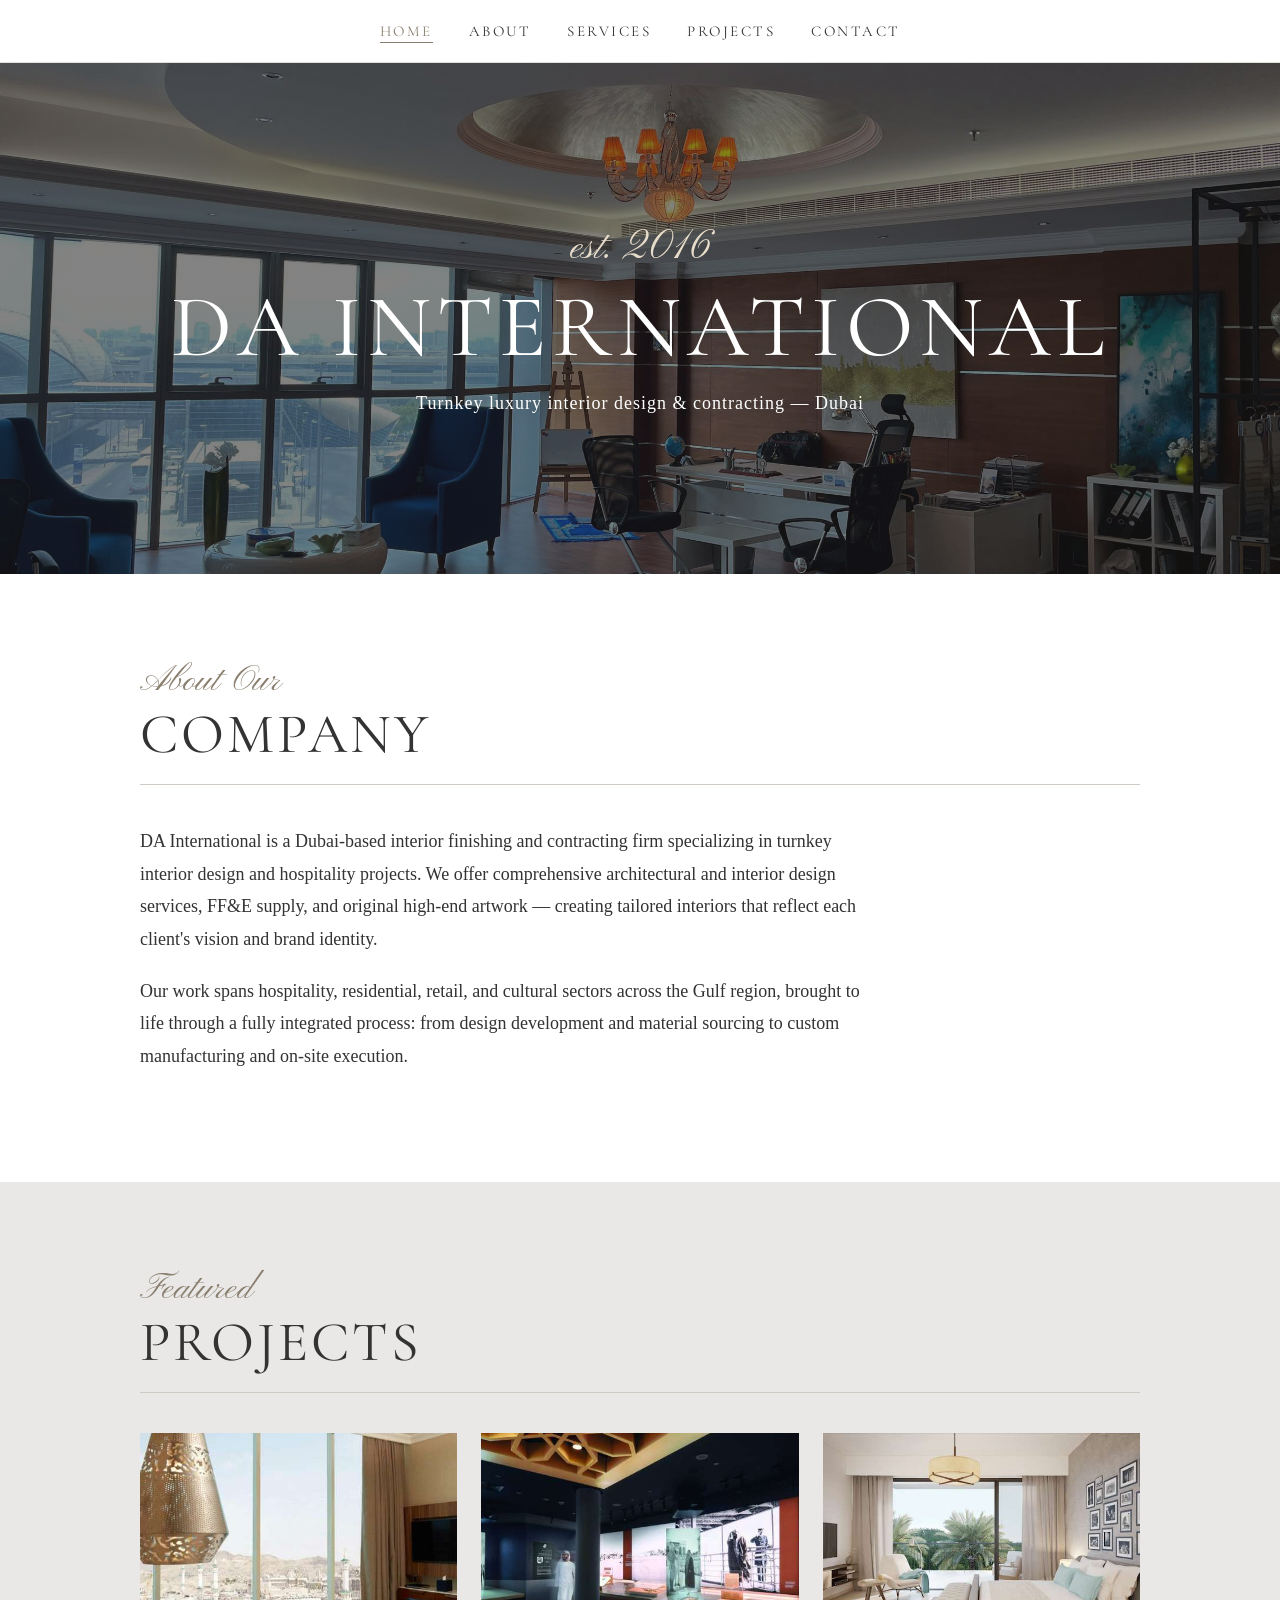
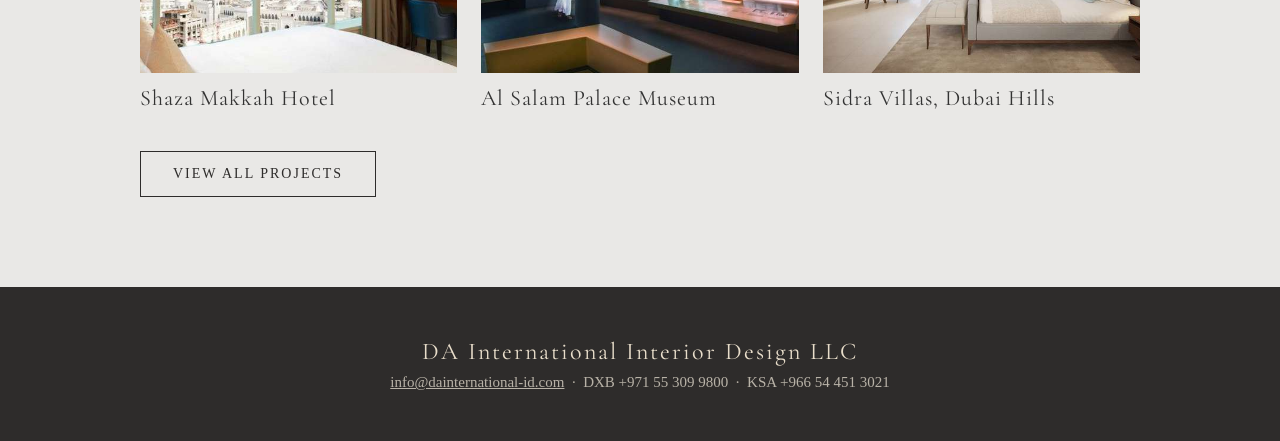
==== index.html @ b4307f7a "Add motion polish: sticky nav, scroll-reveal, hover transitions - Sticky frosted-glass nav with anim" ====
<!DOCTYPE html>
<html lang="en">
  <head>
    <meta charset="UTF-8" />
    <meta name="viewport" content="width=device-width, initial-scale=1.0" />
    <title>DA International — Interior Design</title>
    <link rel="preconnect" href="https://fonts.googleapis.com" />
    <link rel="preconnect" href="https://fonts.gstatic.com" crossorigin />
    <link
      rel="stylesheet"
      href="https://fonts.googleapis.com/css2?family=Cormorant+Garamond:wght@300;400;500&family=Pinyon+Script&display=swap"
    />
    <link rel="stylesheet" href="style.css" />
  </head>
  <body>
    <nav>
      <ul>
        <li><a href="index.html">Home</a></li>
        <li><a href="about.html">About</a></li>
        <li><a href="services.html">Services</a></li>
        <li><a href="projects.html">Projects</a></li>
        <li><a href="contact.html">Contact</a></li>
      </ul>
    </nav>

    <header class="hero hero--cover">
      <div class="hero__inner">
        <span class="hero-eyebrow">est. 2016</span>
        <h1 class="hero-title">DA International</h1>
        <p class="hero-tagline">Turnkey luxury interior design & contracting — Dubai</p>
      </div>
    </header>

    <section class="section section--light">
      <div class="container">
        <div class="section-heading reveal">
          <span class="section-heading__script">About Our</span>
          <h2 class="section-heading__title">Company</h2>
        </div>
        <p class="lede reveal">
          DA International is a Dubai-based interior finishing and contracting
          firm specializing in turnkey interior design and hospitality projects.
          We offer comprehensive architectural and interior design services, FF&E
          supply, and original high-end artwork — creating tailored interiors
          that reflect each client's vision and brand identity.
        </p>
        <p class="lede reveal">
          Our work spans hospitality, residential, retail, and cultural sectors
          across the Gulf region, brought to life through a fully integrated
          process: from design development and material sourcing to custom
          manufacturing and on-site execution.
        </p>
      </div>
    </section>

    <section class="section section--grey">
      <div class="container">
        <div class="section-heading reveal">
          <span class="section-heading__script">Featured</span>
          <h2 class="section-heading__title">Projects</h2>
        </div>
        <div class="cards reveal">
          <a class="card" href="projects.html">
            <img class="card__img" src="photos/shaza-makkah-1.jpeg" alt="Shaza Makkah Hotel interior" />
            <span class="card__label">Shaza Makkah Hotel</span>
          </a>
          <a class="card" href="projects.html">
            <img class="card__img" src="photos/al-salam-palace-museum-1.jpeg" alt="Al Salam Palace Museum interior" />
            <span class="card__label">Al Salam Palace Museum</span>
          </a>
          <a class="card" href="projects.html">
            <img class="card__img" src="photos/sidra-villas-1.jpeg" alt="Sidra Villas interior" />
            <span class="card__label">Sidra Villas, Dubai Hills</span>
          </a>
        </div>
        <a class="button reveal" href="projects.html">View all projects</a>
      </div>
    </section>

    <footer class="footer">
      <div class="container">
        <p class="footer__name">DA International Interior Design LLC</p>
        <p class="footer__contact">
          <a href="mailto:info@dainternational-id.com">info@dainternational-id.com</a>
          &nbsp;·&nbsp; DXB +971 55 309 9800 &nbsp;·&nbsp; KSA +966 54 451 3021
        </p>
      </div>
    </footer>
  <script>
    const revealObserver = new IntersectionObserver(
      entries => entries.forEach(e => {
        if (e.isIntersecting) {
          e.target.classList.add('is-visible');
          revealObserver.unobserve(e.target);
        }
      }),
      { threshold: 0.12, rootMargin: '0px 0px -40px 0px' }
    );
    document.querySelectorAll('.reveal').forEach(el => revealObserver.observe(el));

    const page = location.pathname.split('/').pop() || 'index.html';
    document.querySelectorAll('nav a').forEach(a => {
      if (a.getAttribute('href') === page) a.classList.add('active');
    });
  </script>
  </body>
</html>
---- style.css ----
/* ===== Base page styles ===== */
body {
  font-family: Georgia, "Times New Roman", serif;
  color: #333333;
  margin: 0;
}

/* ===== Navigation bar ===== */
nav {
  position: sticky;
  top: 0;
  z-index: 100;
  background: rgba(255, 255, 255, 0.94);
  backdrop-filter: blur(14px);
  -webkit-backdrop-filter: blur(14px);
  border-bottom: 1px solid rgba(207, 203, 196, 0.6);
}

nav ul {
  list-style: none;
  margin: 0;
  padding: 0 30px;
  height: 62px;
  display: flex;
  align-items: center;
  justify-content: center;
  gap: 36px;
}

nav a {
  text-decoration: none;
  color: #333333;
  font-family: "Cormorant Garamond", Georgia, serif;
  font-size: 15px;
  letter-spacing: 2.5px;
  text-transform: uppercase;
  position: relative;
  padding-bottom: 3px;
  transition: color 0.3s ease;
}

nav a::after {
  content: '';
  position: absolute;
  bottom: 0;
  left: 0;
  width: 0;
  height: 1px;
  background: #8a7f6f;
  transition: width 0.35s ease;
}

nav a:hover {
  color: #8a7f6f;
}

nav a:hover::after,
nav a.active::after {
  width: 100%;
}

nav a.active {
  color: #8a7f6f;
}

/* ===== Hero section ===== */
.hero {
  text-align: center;
  padding: 120px 20px;
  background-color: #e9e8e6;
}

/* Cover hero: photo background with a dark overlay, light text */
.hero--cover {
  padding: 160px 20px;
  color: #ffffff;
  background-image:
    linear-gradient(rgba(30, 28, 27, 0.55), rgba(30, 28, 27, 0.55)),
    url("photos/cover-1.jpeg");
  background-size: cover;
  background-position: center;
}

/* Projects page cover hero (overrides the cover-1 background) */
.hero--projects {
  background-image:
    linear-gradient(rgba(30, 28, 27, 0.55), rgba(30, 28, 27, 0.55)),
    url("photos/shaza-makkah-1.jpeg");
}

.hero-eyebrow {
  display: block;
  font-family: "Pinyon Script", cursive;
  font-size: 40px;
  color: #e8ddca;
}

.hero-title {
  font-family: "Cormorant Garamond", Georgia, serif;
  font-size: 88px;
  font-weight: 400;
  letter-spacing: 6px;
  text-transform: uppercase;
  line-height: 1.05;
  margin: 8px 0 20px;
}

.hero-tagline {
  font-size: 18px;
  letter-spacing: 1px;
  margin: 0;
}

/* ===== Reusable layout ===== */
.container {
  max-width: 1000px;
  margin: 0 auto;
}

.section {
  padding: 90px 20px;
}

.section--light {
  background-color: #ffffff;
}

.section--grey {
  background-color: #e9e8e6;
}

.section--dark {
  background-color: #2e2c2b;
  color: #e8ddca;
}

/* Compact page header used on inner pages */
.page-hero {
  padding: 80px 20px 40px;
  text-align: center;
  background-color: #e9e8e6;
}

.page-hero__sub {
  font-size: 17px;
  font-style: italic;
  color: #6b6b6b;
  margin: 20px 0 0;
}

/* Script-over-serif heading used across the site */
.section-heading {
  margin-bottom: 40px;
}

.section-heading__script {
  display: block;
  font-family: "Pinyon Script", cursive;
  font-size: 36px;
  color: #8a7f6f;
  line-height: 1;
}

.section-heading__title {
  font-family: "Cormorant Garamond", Georgia, serif;
  font-size: 56px;
  font-weight: 400;
  letter-spacing: 3px;
  text-transform: uppercase;
  margin: 0;
  padding-bottom: 16px;
  border-bottom: 1px solid #cfcbc4;
}

.section-heading--center {
  text-align: center;
}

.section-heading--center .section-heading__title {
  display: inline-block;
}

.lede {
  font-size: 18px;
  line-height: 1.8;
  max-width: 720px;
  margin: 0 0 20px;
}

.lede--center {
  max-width: 760px;
  margin-left: auto;
  margin-right: auto;
  text-align: center;
}

/* ===== Services grid (3 columns) ===== */
.services {
  display: flex;
  flex-wrap: wrap;
  gap: 50px 40px;
}

.service {
  flex: 1 1 260px;
}

.service__name {
  font-family: "Cormorant Garamond", Georgia, serif;
  font-size: 26px;
  font-weight: 500;
  letter-spacing: 2px;
  text-transform: uppercase;
  margin: 0 0 12px;
  padding-bottom: 10px;
  border-bottom: 1px solid #cfcbc4;
}

.service__desc {
  font-size: 16px;
  line-height: 1.7;
  color: #555555;
  margin: 0;
}

/* Two-column text + image layout */
.split {
  display: flex;
  align-items: center;
  gap: 50px;
}

.split__text {
  flex: 1;
}

.split__img {
  flex: 1;
  width: 100%;
  height: 420px;
  object-fit: cover;
}

/* Portrait photos of people: keep the head in frame by cropping from the top */
.split__img--portrait {
  height: 520px;
  object-position: top center;
}

/* Centered pull-quote (mission statement) */
.quote {
  max-width: 820px;
  margin: 0 auto;
  text-align: center;
  font-family: "Cormorant Garamond", Georgia, serif;
  font-size: 26px;
  font-style: italic;
  line-height: 1.7;
}

/* Leadership portraits */
.people {
  display: flex;
  justify-content: center;
  gap: 80px;
  text-align: center;
}

.person__img {
  width: 240px;
  height: 280px;
  object-fit: cover;
}

.person__name {
  font-family: "Cormorant Garamond", Georgia, serif;
  font-size: 24px;
  letter-spacing: 2px;
  text-transform: uppercase;
  margin: 16px 0 4px;
}

.person__role {
  font-style: italic;
  color: #b8b2a7;
  margin: 0;
}

/* ===== Featured project cards ===== */
.cards {
  display: flex;
  gap: 24px;
  margin-bottom: 40px;
}

.card {
  flex: 1;
  text-decoration: none;
  color: #333333;
}

.card__img {
  display: block;
  width: 100%;
  height: 240px;
  object-fit: cover;
}

.card__label {
  display: block;
  margin-top: 12px;
  font-family: "Cormorant Garamond", Georgia, serif;
  font-size: 22px;
  letter-spacing: 1px;
}

/* ===== Project gallery (3-column photo grid) ===== */
.gallery {
  display: grid;
  grid-template-columns: repeat(3, 1fr);
  gap: 12px;
}

.gallery__img {
  display: block;
  width: 100%;
  height: 220px;
  object-fit: cover;
}

/* ===== Signature projects list (2 columns) ===== */
.signature {
  list-style: none;
  margin: 0;
  padding: 0;
  display: grid;
  grid-template-columns: repeat(2, 1fr);
  gap: 0 60px;
}

.signature__item {
  padding: 16px 0;
  font-family: "Cormorant Garamond", Georgia, serif;
  font-size: 20px;
  letter-spacing: 1px;
  border-bottom: 1px solid #4a4744;
}

/* ===== Contact details ===== */
.contact-details {
  text-align: center;
}

.contact-line {
  font-size: 20px;
  margin: 0 0 18px;
}

.contact-line a {
  color: #2e2c2b;
  text-decoration: none;
}

.contact-label {
  display: inline-block;
  min-width: 130px;
  font-family: "Pinyon Script", cursive;
  font-size: 26px;
  color: #8a7f6f;
}

/* ===== Office cards ===== */
.offices {
  display: grid;
  grid-template-columns: repeat(2, 1fr);
  gap: 40px;
  text-align: center;
}

.office__img {
  display: block;
  width: 100%;
  height: 300px;
  object-fit: cover;
}

.office__city {
  font-family: "Cormorant Garamond", Georgia, serif;
  font-size: 26px;
  letter-spacing: 2px;
  text-transform: uppercase;
  margin: 20px 0 8px;
}

.office__address {
  line-height: 1.7;
  color: #555555;
  margin: 0 0 8px;
}

.office__phone {
  margin: 0;
}

.office__phone a {
  color: #8a7f6f;
  text-decoration: none;
}

/* ===== Button ===== */
.button {
  display: inline-block;
  padding: 14px 32px;
  border: 1px solid #2e2c2b;
  color: #2e2c2b;
  text-decoration: none;
  letter-spacing: 2px;
  text-transform: uppercase;
  font-size: 14px;
}

/* ===== Footer ===== */
.footer {
  background-color: #2e2c2b;
  color: #e8ddca;
  padding: 50px 20px;
  text-align: center;
}

.footer__name {
  font-family: "Cormorant Garamond", Georgia, serif;
  font-size: 24px;
  letter-spacing: 2px;
  margin: 0 0 8px;
}

.footer__contact {
  font-size: 15px;
  color: #b8b2a7;
  margin: 0;
}

.footer__contact a {
  color: #b8b2a7;
}

/* ===== Hero entrance animation ===== */
@keyframes heroFadeUp {
  from { opacity: 0; transform: translateY(22px); }
  to   { opacity: 1; transform: none; }
}

.hero-eyebrow {
  animation: heroFadeUp 1s cubic-bezier(0.4, 0, 0.2, 1) 0.15s both;
}

.hero-title {
  animation: heroFadeUp 1s cubic-bezier(0.4, 0, 0.2, 1) 0.35s both;
}

.hero-tagline {
  animation: heroFadeUp 1s cubic-bezier(0.4, 0, 0.2, 1) 0.55s both;
}

/* ===== Scroll-reveal ===== */
.reveal {
  opacity: 0;
  transform: translateY(28px);
  transition: opacity 0.85s cubic-bezier(0.4, 0, 0.2, 1),
              transform 0.85s cubic-bezier(0.4, 0, 0.2, 1);
}

.reveal.is-visible {
  opacity: 1;
  transform: none;
}

/* ===== Anchor scroll offset for sticky nav ===== */
section[id] {
  scroll-margin-top: 80px;
}

/* ===== Card hover ===== */
.card {
  overflow: hidden;
}

.card__img {
  transition: transform 0.65s cubic-bezier(0.4, 0, 0.2, 1);
}

.card:hover .card__img {
  transform: scale(1.05);
}

.card__label {
  transition: color 0.3s ease;
}

.card:hover .card__label {
  color: #8a7f6f;
}

/* ===== Gallery image hover ===== */
.gallery__img {
  clip-path: inset(0);
  transition: transform 0.65s cubic-bezier(0.4, 0, 0.2, 1),
              filter 0.65s ease;
}

.gallery__img:hover {
  transform: scale(1.05);
  filter: brightness(1.07);
}

/* ===== Person portrait hover ===== */
.person__img {
  clip-path: inset(0);
  transition: transform 0.65s cubic-bezier(0.4, 0, 0.2, 1);
}

.person:hover .person__img {
  transform: scale(1.04);
}

/* ===== Office image hover ===== */
.office__img {
  clip-path: inset(0);
  transition: transform 0.65s cubic-bezier(0.4, 0, 0.2, 1);
}

.office:hover .office__img {
  transform: scale(1.04);
}

/* ===== Service item hover ===== */
.service {
  transition: transform 0.35s ease;
}

.service:hover {
  transform: translateY(-5px);
}

/* ===== Button hover ===== */
.button {
  transition: background-color 0.3s ease, color 0.3s ease;
}

.button:hover {
  background-color: #2e2c2b;
  color: #e8ddca;
}

/* ===== Signature list hover ===== */
.signature__item {
  transition: padding-left 0.3s ease, color 0.3s ease;
}

.signature__item:hover {
  padding-left: 10px;
  color: #c4b89a;
}

/* ===== Footer & contact link hover ===== */
.footer__contact a {
  transition: color 0.3s ease;
}

.footer__contact a:hover {
  color: #e8ddca;
}

.contact-line a {
  transition: color 0.3s ease;
}

.contact-line a:hover {
  color: #8a7f6f;
}
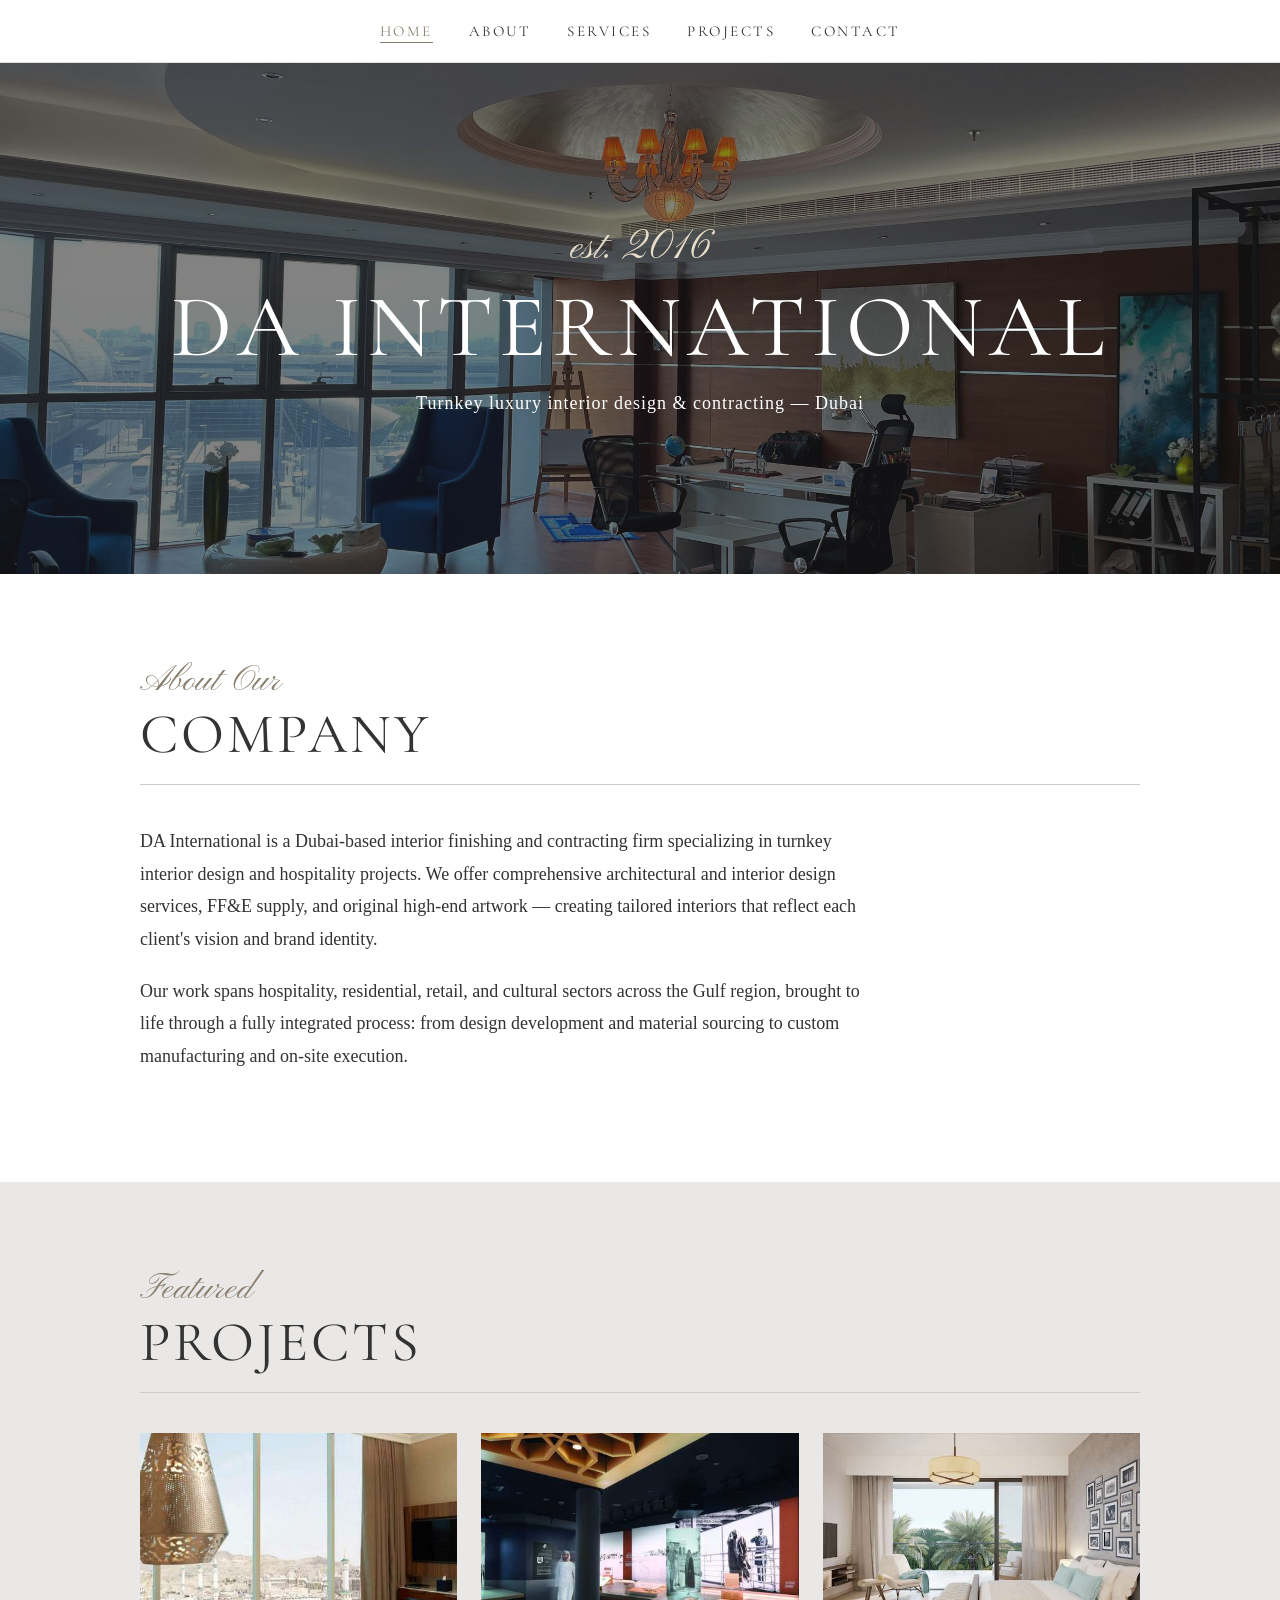
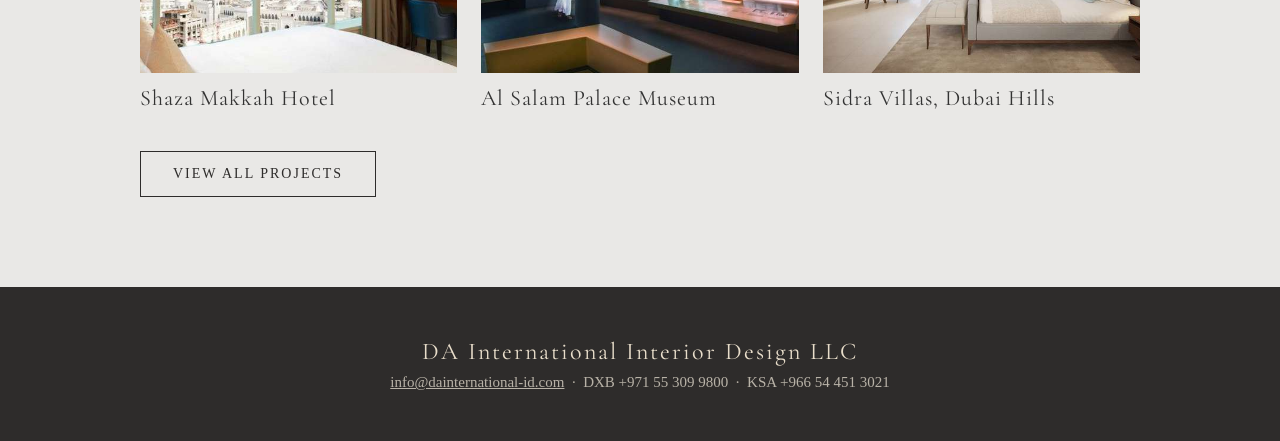
==== commit 4ca255a5: "Add full mobile responsiveness - Hamburger menu on mobile: brand name left, animated three-line togg" ====
--- a/index.html
+++ b/index.html
@@ -14,6 +14,10 @@
   </head>
   <body>
     <nav>
+      <a class="nav-brand" href="index.html">DA International</a>
+      <button class="nav-toggle" aria-label="Open menu" aria-expanded="false">
+        <span></span><span></span><span></span>
+      </button>
       <ul>
         <li><a href="index.html">Home</a></li>
         <li><a href="about.html">About</a></li>
@@ -102,6 +106,19 @@
     document.querySelectorAll('nav a').forEach(a => {
       if (a.getAttribute('href') === page) a.classList.add('active');
     });
+
+    const toggle = document.querySelector('.nav-toggle');
+    const navList = document.querySelector('nav ul');
+    toggle.addEventListener('click', () => {
+      const open = navList.classList.toggle('is-open');
+      toggle.setAttribute('aria-expanded', open);
+    });
+    document.addEventListener('click', e => {
+      if (!e.target.closest('nav') && navList.classList.contains('is-open')) {
+        navList.classList.remove('is-open');
+        toggle.setAttribute('aria-expanded', 'false');
+      }
+    });
   </script>
   </body>
 </html>
--- a/style.css
+++ b/style.css
@@ -578,3 +578,213 @@
 .contact-line a:hover {
   color: #8a7f6f;
 }
+
+/* ===== Hamburger button (hidden on desktop) ===== */
+.nav-brand {
+  display: none;
+}
+
+.nav-toggle {
+  display: none;
+  flex-direction: column;
+  justify-content: space-between;
+  width: 22px;
+  height: 16px;
+  background: none;
+  border: none;
+  cursor: pointer;
+  padding: 0;
+  flex-shrink: 0;
+}
+
+.nav-toggle span {
+  display: block;
+  width: 100%;
+  height: 1px;
+  background: #333333;
+  transition: transform 0.3s ease, opacity 0.3s ease;
+}
+
+.nav-toggle[aria-expanded="true"] span:nth-child(1) {
+  transform: translateY(7.5px) rotate(45deg);
+}
+
+.nav-toggle[aria-expanded="true"] span:nth-child(2) {
+  opacity: 0;
+}
+
+.nav-toggle[aria-expanded="true"] span:nth-child(3) {
+  transform: translateY(-7.5px) rotate(-45deg);
+}
+
+/* ===== Responsive: tablets and phones ===== */
+@media (max-width: 768px) {
+  nav {
+    display: flex;
+    align-items: center;
+    justify-content: space-between;
+    padding: 0 24px;
+    height: 62px;
+  }
+
+  .nav-brand {
+    display: block;
+    font-family: "Cormorant Garamond", Georgia, serif;
+    font-size: 17px;
+    letter-spacing: 2px;
+    text-transform: uppercase;
+    color: #333333;
+    text-decoration: none;
+  }
+
+  .nav-toggle {
+    display: flex;
+  }
+
+  nav ul {
+    display: none;
+    flex-direction: column;
+    align-items: stretch;
+    gap: 0;
+    height: auto;
+    padding: 0;
+    position: absolute;
+    top: 62px;
+    left: 0;
+    right: 0;
+    background: rgba(255, 255, 255, 0.98);
+    backdrop-filter: blur(14px);
+    -webkit-backdrop-filter: blur(14px);
+    border-bottom: 1px solid rgba(207, 203, 196, 0.6);
+    z-index: 99;
+  }
+
+  nav ul.is-open {
+    display: flex;
+  }
+
+  nav a {
+    display: block;
+    padding: 16px 24px;
+    border-bottom: 1px solid rgba(207, 203, 196, 0.4);
+    letter-spacing: 2px;
+  }
+
+  nav a::after {
+    display: none;
+  }
+
+  /* Hero */
+  .hero--cover {
+    padding: 100px 24px;
+  }
+
+  .hero-title {
+    font-size: 52px;
+    letter-spacing: 3px;
+  }
+
+  .hero-eyebrow {
+    font-size: 30px;
+  }
+
+  .hero-tagline {
+    font-size: 16px;
+  }
+
+  /* Sections */
+  .section {
+    padding: 60px 20px;
+  }
+
+  .page-hero {
+    padding: 50px 20px 30px;
+  }
+
+  /* Headings */
+  .section-heading__title {
+    font-size: 38px;
+    letter-spacing: 2px;
+  }
+
+  .section-heading__script {
+    font-size: 28px;
+  }
+
+  /* Split → stack vertically */
+  .split {
+    flex-direction: column;
+    gap: 30px;
+  }
+
+  .split__img {
+    height: 260px;
+    width: 100%;
+  }
+
+  .split__img--portrait {
+    height: 340px;
+  }
+
+  /* Cards → stack */
+  .cards {
+    flex-direction: column;
+  }
+
+  /* Gallery → 2 columns */
+  .gallery {
+    grid-template-columns: repeat(2, 1fr);
+  }
+
+  /* Services → full width */
+  .service {
+    flex: 1 1 100%;
+  }
+
+  /* People → reduce gap */
+  .people {
+    gap: 36px;
+  }
+
+  /* Offices → single column */
+  .offices {
+    grid-template-columns: 1fr;
+  }
+
+  /* Signature → single column */
+  .signature {
+    grid-template-columns: 1fr;
+  }
+
+  /* Quote */
+  .quote {
+    font-size: 21px;
+  }
+
+  /* Button */
+  .button {
+    display: block;
+    text-align: center;
+  }
+}
+
+/* ===== Responsive: small phones ===== */
+@media (max-width: 480px) {
+  .hero-title {
+    font-size: 40px;
+    letter-spacing: 2px;
+  }
+
+  .section-heading__title {
+    font-size: 32px;
+  }
+
+  .gallery {
+    grid-template-columns: 1fr;
+  }
+
+  .people {
+    flex-direction: column;
+    align-items: center;
+  }
+}
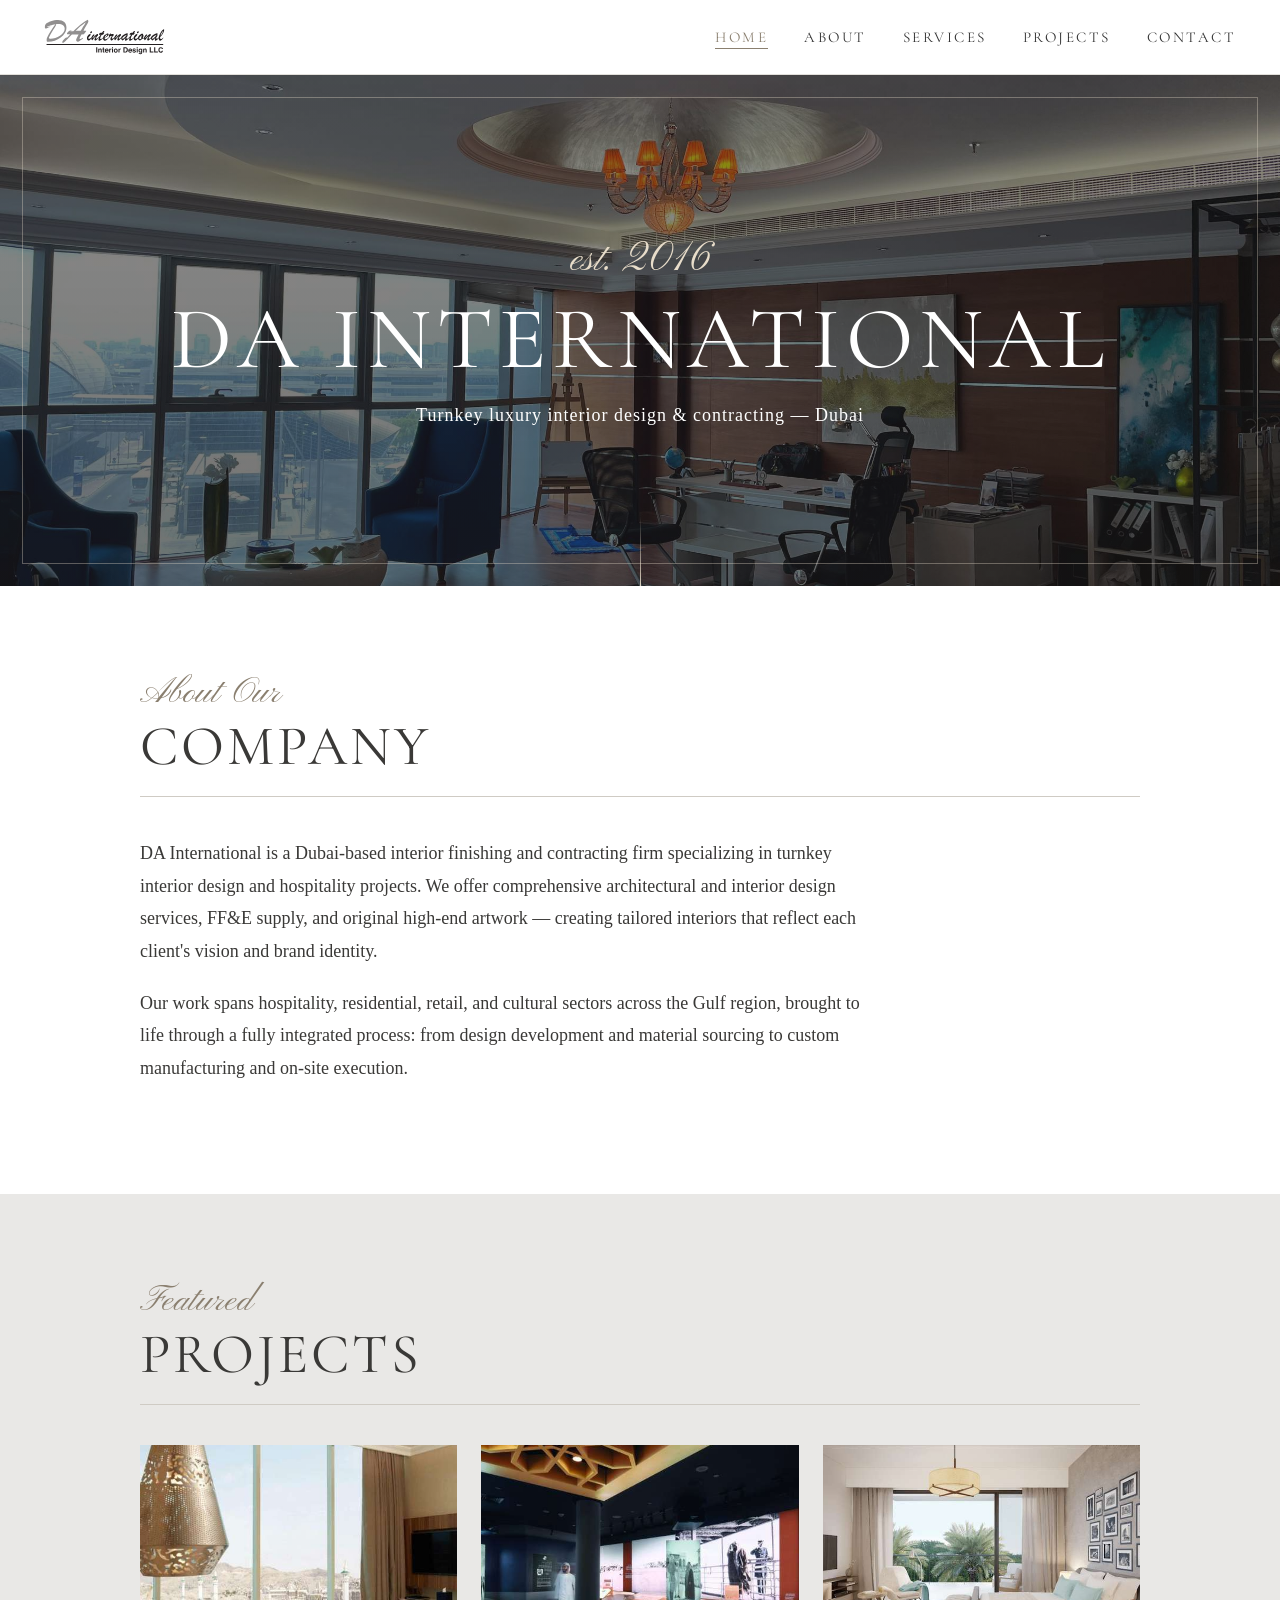
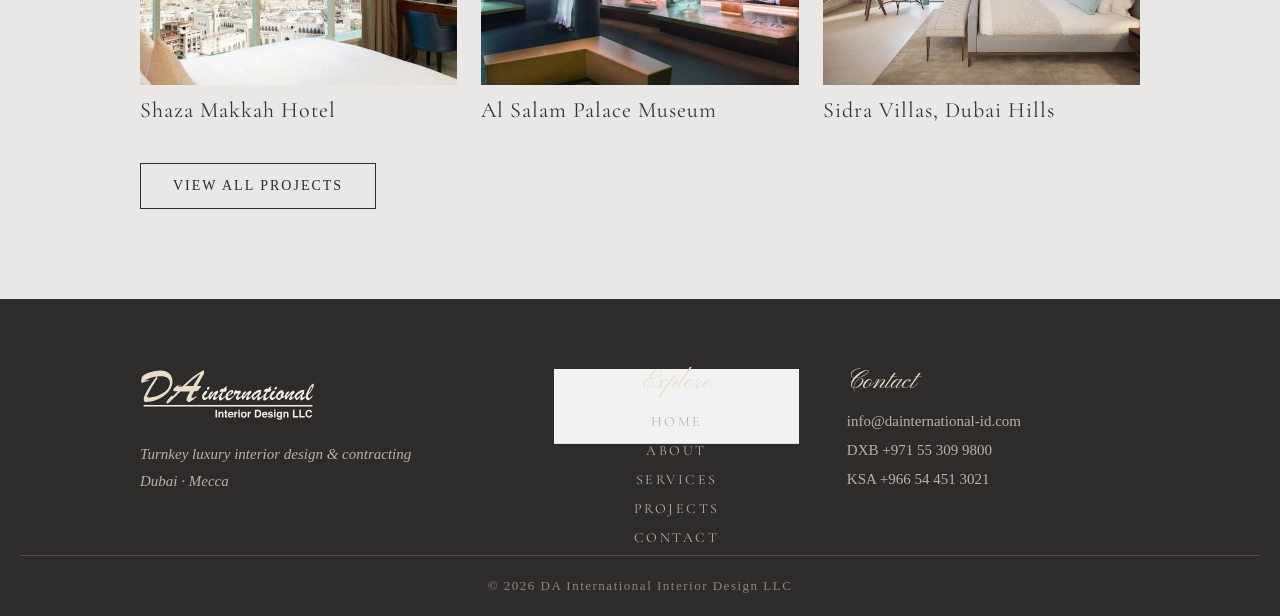
==== commit bb1e7035: "Integrate brand logo and elevate design: nav, footer, hero frame, favicon - Vector logo (SVG from br" ====
--- a/index.html
+++ b/index.html
@@ -10,11 +10,12 @@
       rel="stylesheet"
       href="https://fonts.googleapis.com/css2?family=Cormorant+Garamond:wght@300;400;500&family=Pinyon+Script&display=swap"
     />
+    <link rel="icon" type="image/svg+xml" href="photos/favicon.svg" />
     <link rel="stylesheet" href="style.css" />
   </head>
   <body>
     <nav>
-      <a class="nav-brand" href="index.html">DA International</a>
+      <a class="nav-brand" href="index.html"><img class="nav-brand__img" src="photos/logo.svg" alt="DA International — Interior Design LLC" /></a>
       <button class="nav-toggle" aria-label="Open menu" aria-expanded="false">
         <span></span><span></span><span></span>
       </button>
@@ -65,15 +66,15 @@
         </div>
         <div class="cards reveal">
           <a class="card" href="projects.html">
-            <img class="card__img" src="photos/shaza-makkah-1.jpeg" alt="Shaza Makkah Hotel interior" />
+            <img loading="lazy" class="card__img" src="photos/shaza-makkah-1.jpeg" alt="Shaza Makkah Hotel interior" />
             <span class="card__label">Shaza Makkah Hotel</span>
           </a>
           <a class="card" href="projects.html">
-            <img class="card__img" src="photos/al-salam-palace-museum-1.jpeg" alt="Al Salam Palace Museum interior" />
+            <img loading="lazy" class="card__img" src="photos/al-salam-palace-museum-1.jpeg" alt="Al Salam Palace Museum interior" />
             <span class="card__label">Al Salam Palace Museum</span>
           </a>
           <a class="card" href="projects.html">
-            <img class="card__img" src="photos/sidra-villas-1.jpeg" alt="Sidra Villas interior" />
+            <img loading="lazy" class="card__img" src="photos/sidra-villas-1.jpeg" alt="Sidra Villas interior" />
             <span class="card__label">Sidra Villas, Dubai Hills</span>
           </a>
         </div>
@@ -82,12 +83,28 @@
     </section>
 
     <footer class="footer">
-      <div class="container">
-        <p class="footer__name">DA International Interior Design LLC</p>
-        <p class="footer__contact">
+      <div class="container footer__grid">
+        <div class="footer__brand">
+          <img class="footer__logo" src="photos/logo-light.svg" alt="DA International Interior Design LLC" />
+          <p class="footer__tagline">Turnkey luxury interior design &amp; contracting<br />Dubai · Mecca</p>
+        </div>
+        <nav class="footer__nav" aria-label="Footer">
+          <p class="footer__script">Explore</p>
+          <a href="index.html">Home</a>
+          <a href="about.html">About</a>
+          <a href="services.html">Services</a>
+          <a href="projects.html">Projects</a>
+          <a href="contact.html">Contact</a>
+        </nav>
+        <div class="footer__contact-col">
+          <p class="footer__script">Contact</p>
           <a href="mailto:info@dainternational-id.com">info@dainternational-id.com</a>
-          &nbsp;·&nbsp; DXB +971 55 309 9800 &nbsp;·&nbsp; KSA +966 54 451 3021
-        </p>
+          <a href="tel:+971553099800">DXB +971 55 309 9800</a>
+          <a href="tel:+966544513021">KSA +966 54 451 3021</a>
+        </div>
+      </div>
+      <div class="footer__bottom">
+        <p>© 2026 DA International Interior Design LLC</p>
       </div>
     </footer>
   <script>
@@ -103,7 +120,7 @@
     document.querySelectorAll('.reveal').forEach(el => revealObserver.observe(el));
 
     const page = location.pathname.split('/').pop() || 'index.html';
-    document.querySelectorAll('nav a').forEach(a => {
+    document.querySelectorAll('nav ul a').forEach(a => {
       if (a.getAttribute('href') === page) a.classList.add('active');
     });
 
--- a/style.css
+++ b/style.css
@@ -1,8 +1,24 @@
 /* ===== Base page styles ===== */
+html {
+  scroll-behavior: smooth;
+}
+
 body {
   font-family: Georgia, "Times New Roman", serif;
-  color: #333333;
+  color: #3a3937;
   margin: 0;
+  -webkit-font-smoothing: antialiased;
+}
+
+::selection {
+  background: #8a7f6f;
+  color: #ffffff;
+}
+
+a:focus-visible,
+button:focus-visible {
+  outline: 1px solid #8a7f6f;
+  outline-offset: 3px;
 }
 
 /* ===== Navigation bar ===== */
@@ -10,24 +26,33 @@
   position: sticky;
   top: 0;
   z-index: 100;
+  display: flex;
+  align-items: center;
+  justify-content: space-between;
+  height: 74px;
+  padding: 0 44px;
   background: rgba(255, 255, 255, 0.94);
   backdrop-filter: blur(14px);
   -webkit-backdrop-filter: blur(14px);
   border-bottom: 1px solid rgba(207, 203, 196, 0.6);
 }
 
+.nav-brand__img {
+  display: block;
+  height: 36px;
+  width: auto;
+}
+
 nav ul {
   list-style: none;
   margin: 0;
-  padding: 0 30px;
-  height: 62px;
+  padding: 0;
   display: flex;
   align-items: center;
-  justify-content: center;
   gap: 36px;
 }
 
-nav a {
+nav ul a {
   text-decoration: none;
   color: #333333;
   font-family: "Cormorant Garamond", Georgia, serif;
@@ -39,7 +64,7 @@
   transition: color 0.3s ease;
 }
 
-nav a::after {
+nav ul a::after {
   content: '';
   position: absolute;
   bottom: 0;
@@ -50,16 +75,16 @@
   transition: width 0.35s ease;
 }
 
-nav a:hover {
+nav ul a:hover {
   color: #8a7f6f;
 }
 
-nav a:hover::after,
-nav a.active::after {
+nav ul a:hover::after,
+nav ul a.active::after {
   width: 100%;
 }
 
-nav a.active {
+nav ul a.active {
   color: #8a7f6f;
 }
 
@@ -72,13 +97,50 @@
 
 /* Cover hero: photo background with a dark overlay, light text */
 .hero--cover {
+  position: relative;
   padding: 160px 20px;
   color: #ffffff;
   background-image:
-    linear-gradient(rgba(30, 28, 27, 0.55), rgba(30, 28, 27, 0.55)),
+    linear-gradient(rgba(30, 28, 27, 0.5), rgba(30, 28, 27, 0.62)),
     url("photos/cover-1.jpeg");
   background-size: cover;
   background-position: center;
+}
+
+/* Hairline frame inset in the hero, like a framed canvas */
+.hero--cover::after {
+  content: '';
+  position: absolute;
+  inset: 22px;
+  border: 1px solid rgba(232, 221, 202, 0.35);
+  pointer-events: none;
+  animation: frameFade 1.8s ease 0.9s both;
+}
+
+@keyframes frameFade {
+  from { opacity: 0; }
+  to   { opacity: 1; }
+}
+
+/* Animated scroll cue: a thin line drawing down through the frame */
+.hero--cover::before {
+  content: '';
+  position: absolute;
+  left: 50%;
+  bottom: 0;
+  width: 1px;
+  height: 70px;
+  background: linear-gradient(to bottom,
+    rgba(232, 221, 202, 0),
+    rgba(232, 221, 202, 0.9));
+  animation: scrollCue 2.8s cubic-bezier(0.65, 0, 0.35, 1) 1.6s infinite;
+}
+
+@keyframes scrollCue {
+  0%   { transform: scaleY(0); transform-origin: top; }
+  45%  { transform: scaleY(1); transform-origin: top; }
+  55%  { transform: scaleY(1); transform-origin: bottom; }
+  100% { transform: scaleY(0); transform-origin: bottom; }
 }
 
 /* Projects page cover hero (overrides the cover-1 background) */
@@ -199,10 +261,24 @@
   display: flex;
   flex-wrap: wrap;
   gap: 50px 40px;
+  counter-reset: service;
 }
 
 .service {
   flex: 1 1 260px;
+}
+
+/* Editorial numbering (01–06), generated by CSS counters */
+.service::before {
+  counter-increment: service;
+  content: counter(service, decimal-leading-zero);
+  display: block;
+  font-family: "Cormorant Garamond", Georgia, serif;
+  font-style: italic;
+  font-size: 16px;
+  letter-spacing: 3px;
+  color: #8a7f6f;
+  margin-bottom: 10px;
 }
 
 .service__name {
@@ -422,26 +498,82 @@
 /* ===== Footer ===== */
 .footer {
   background-color: #2e2c2b;
+  color: #b8b2a7;
+  padding: 70px 20px 0;
+}
+
+.footer__grid {
+  display: grid;
+  grid-template-columns: 1.5fr 1fr 1.2fr;
+  gap: 48px;
+  align-items: start;
+  padding-bottom: 60px;
+}
+
+.footer__logo {
+  display: block;
+  height: 52px;
+  width: auto;
+  margin-bottom: 20px;
+}
+
+.footer__tagline {
+  font-style: italic;
+  font-size: 15px;
+  line-height: 1.8;
+  margin: 0;
+}
+
+.footer__script {
+  font-family: "Pinyon Script", cursive;
+  font-size: 26px;
   color: #e8ddca;
-  padding: 50px 20px;
+  margin: 0 0 6px;
+  line-height: 1;
+}
+
+.footer__nav,
+.footer__contact-col {
+  display: flex;
+  flex-direction: column;
+  gap: 12px;
+}
+
+.footer__nav a {
+  width: max-content;
+  color: #b8b2a7;
+  text-decoration: none;
+  font-family: "Cormorant Garamond", Georgia, serif;
+  font-size: 14px;
+  letter-spacing: 2.5px;
+  text-transform: uppercase;
+  transition: color 0.3s ease;
+}
+
+.footer__contact-col a {
+  width: max-content;
+  color: #b8b2a7;
+  text-decoration: none;
+  font-size: 15px;
+  transition: color 0.3s ease;
+}
+
+.footer__nav a:hover,
+.footer__contact-col a:hover {
+  color: #e8ddca;
+}
+
+.footer__bottom {
+  border-top: 1px solid rgba(184, 178, 167, 0.25);
+  padding: 22px 0;
   text-align: center;
 }
 
-.footer__name {
-  font-family: "Cormorant Garamond", Georgia, serif;
-  font-size: 24px;
-  letter-spacing: 2px;
-  margin: 0 0 8px;
-}
-
-.footer__contact {
-  font-size: 15px;
-  color: #b8b2a7;
+.footer__bottom p {
   margin: 0;
-}
-
-.footer__contact a {
-  color: #b8b2a7;
+  font-size: 13px;
+  letter-spacing: 1.5px;
+  color: #8d877c;
 }
 
 /* ===== Hero entrance animation ===== */
@@ -562,15 +694,7 @@
   color: #c4b89a;
 }
 
-/* ===== Footer & contact link hover ===== */
-.footer__contact a {
-  transition: color 0.3s ease;
-}
-
-.footer__contact a:hover {
-  color: #e8ddca;
-}
-
+/* ===== Contact link hover ===== */
 .contact-line a {
   transition: color 0.3s ease;
 }
@@ -580,10 +704,6 @@
 }
 
 /* ===== Hamburger button (hidden on desktop) ===== */
-.nav-brand {
-  display: none;
-}
-
 .nav-toggle {
   display: none;
   flex-direction: column;
@@ -620,21 +740,12 @@
 /* ===== Responsive: tablets and phones ===== */
 @media (max-width: 768px) {
   nav {
-    display: flex;
-    align-items: center;
-    justify-content: space-between;
     padding: 0 24px;
-    height: 62px;
-  }
-
-  .nav-brand {
-    display: block;
-    font-family: "Cormorant Garamond", Georgia, serif;
-    font-size: 17px;
-    letter-spacing: 2px;
-    text-transform: uppercase;
-    color: #333333;
-    text-decoration: none;
+    height: 64px;
+  }
+
+  .nav-brand__img {
+    height: 30px;
   }
 
   .nav-toggle {
@@ -649,7 +760,7 @@
     height: auto;
     padding: 0;
     position: absolute;
-    top: 62px;
+    top: 64px;
     left: 0;
     right: 0;
     background: rgba(255, 255, 255, 0.98);
@@ -663,15 +774,37 @@
     display: flex;
   }
 
-  nav a {
+  nav ul a {
     display: block;
     padding: 16px 24px;
     border-bottom: 1px solid rgba(207, 203, 196, 0.4);
     letter-spacing: 2px;
   }
 
-  nav a::after {
+  nav ul a::after {
     display: none;
+  }
+
+  /* Hero frame sits closer to the edge on small screens */
+  .hero--cover::after {
+    inset: 12px;
+  }
+
+  /* Footer stacks into one centered column */
+  .footer__grid {
+    grid-template-columns: 1fr;
+    gap: 44px;
+    text-align: center;
+  }
+
+  .footer__logo {
+    margin-left: auto;
+    margin-right: auto;
+  }
+
+  .footer__nav,
+  .footer__contact-col {
+    align-items: center;
   }
 
   /* Hero */
@@ -788,3 +921,23 @@
     align-items: center;
   }
 }
+
+/* ===== Respect users who turn off animations ===== */
+@media (prefers-reduced-motion: reduce) {
+  html {
+    scroll-behavior: auto;
+  }
+
+  *,
+  *::before,
+  *::after {
+    animation-duration: 0.01ms !important;
+    animation-iteration-count: 1 !important;
+    transition-duration: 0.01ms !important;
+  }
+
+  .reveal {
+    opacity: 1;
+    transform: none;
+  }
+}
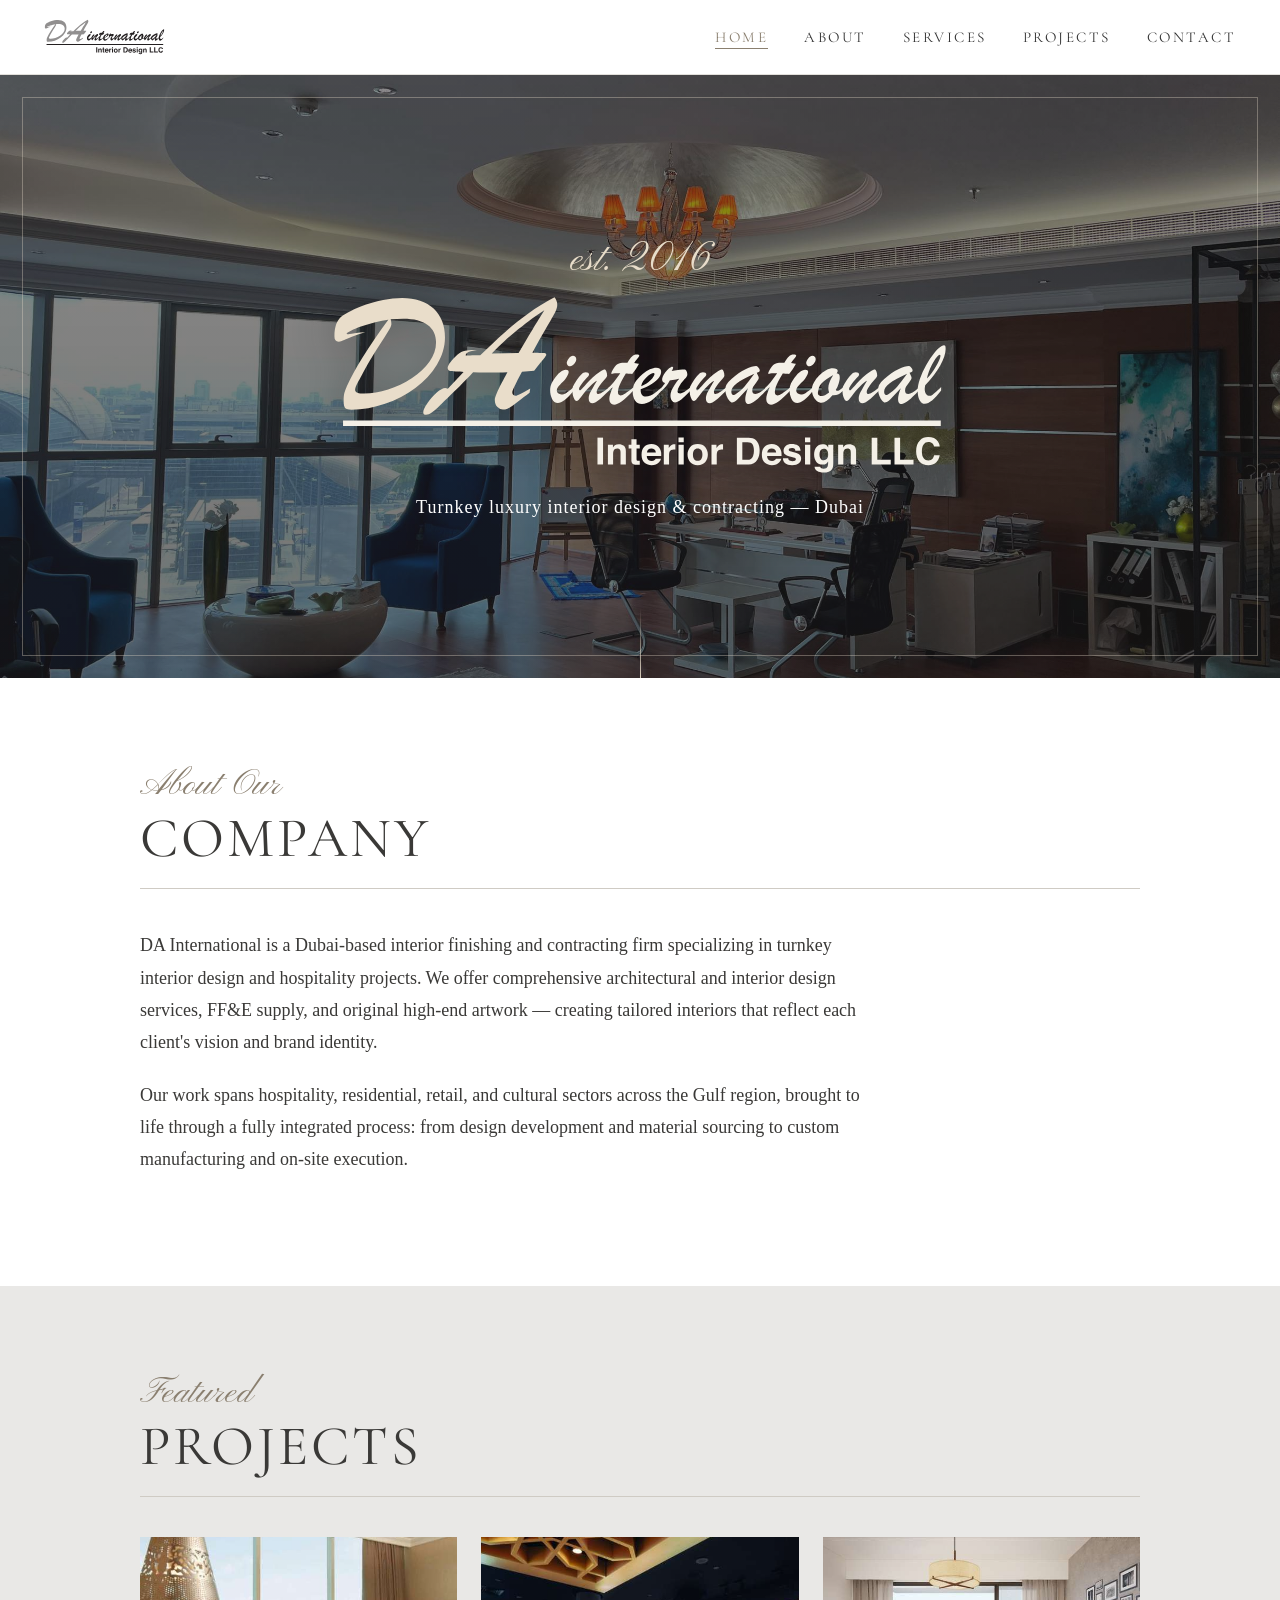
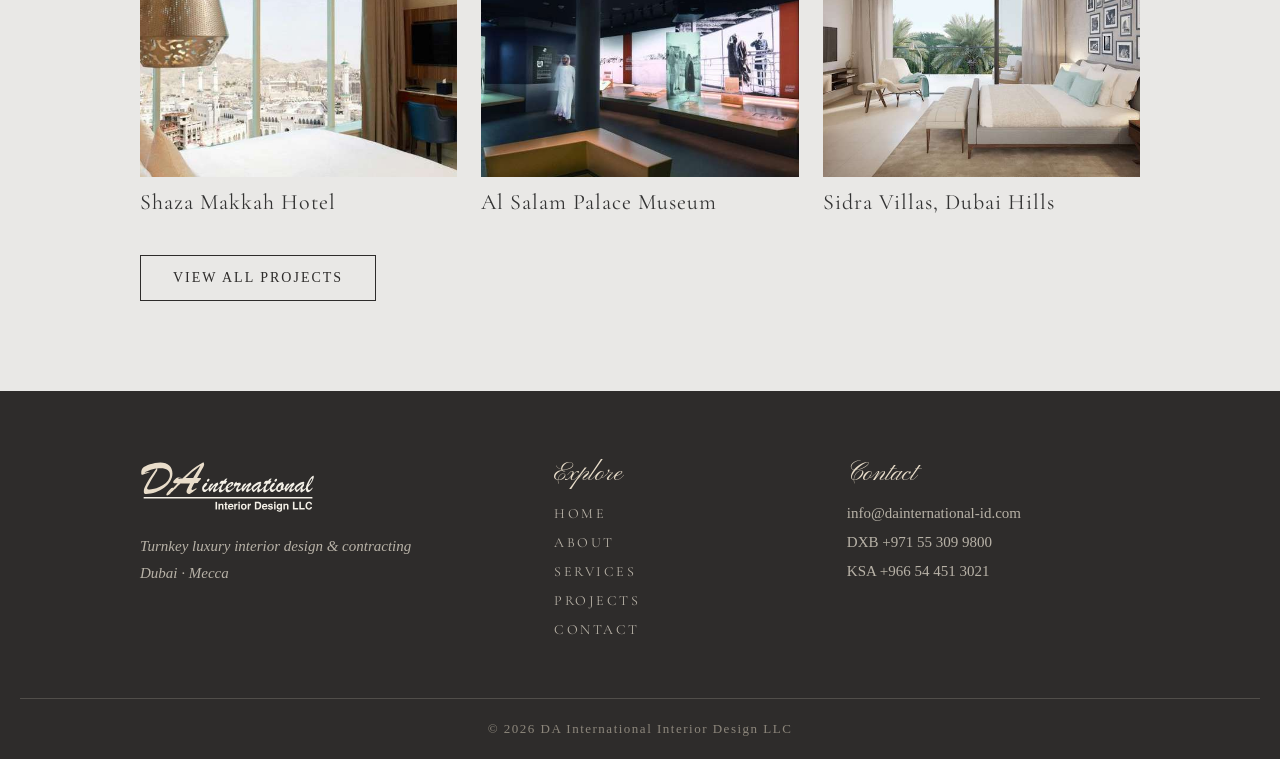
==== commit 98e224ea: "Use brand logo as homepage hero title Co-Authored-By: Claude Fable 5 <noreply@anthropic.com>" ====
--- a/index.html
+++ b/index.html
@@ -31,7 +31,9 @@
     <header class="hero hero--cover">
       <div class="hero__inner">
         <span class="hero-eyebrow">est. 2016</span>
-        <h1 class="hero-title">DA International</h1>
+        <h1 class="hero-title">
+          <img class="hero-logo" src="photos/logo-light.svg" alt="DA International — Interior Design LLC" />
+        </h1>
         <p class="hero-tagline">Turnkey luxury interior design & contracting — Dubai</p>
       </div>
     </header>
--- a/style.css
+++ b/style.css
@@ -21,8 +21,8 @@
   outline-offset: 3px;
 }
 
-/* ===== Navigation bar ===== */
-nav {
+/* ===== Navigation bar (body > nav = the top bar only, not the footer nav) ===== */
+body > nav {
   position: sticky;
   top: 0;
   z-index: 100;
@@ -173,6 +173,15 @@
   margin: 0;
 }
 
+/* Brand logo used as the homepage hero title */
+.hero-logo {
+  display: block;
+  width: min(620px, 86vw);
+  height: auto;
+  margin: 0 auto;
+  filter: drop-shadow(0 3px 22px rgba(20, 18, 17, 0.45));
+}
+
 /* ===== Reusable layout ===== */
 .container {
   max-width: 1000px;
@@ -739,7 +748,7 @@
 
 /* ===== Responsive: tablets and phones ===== */
 @media (max-width: 768px) {
-  nav {
+  body > nav {
     padding: 0 24px;
     height: 64px;
   }
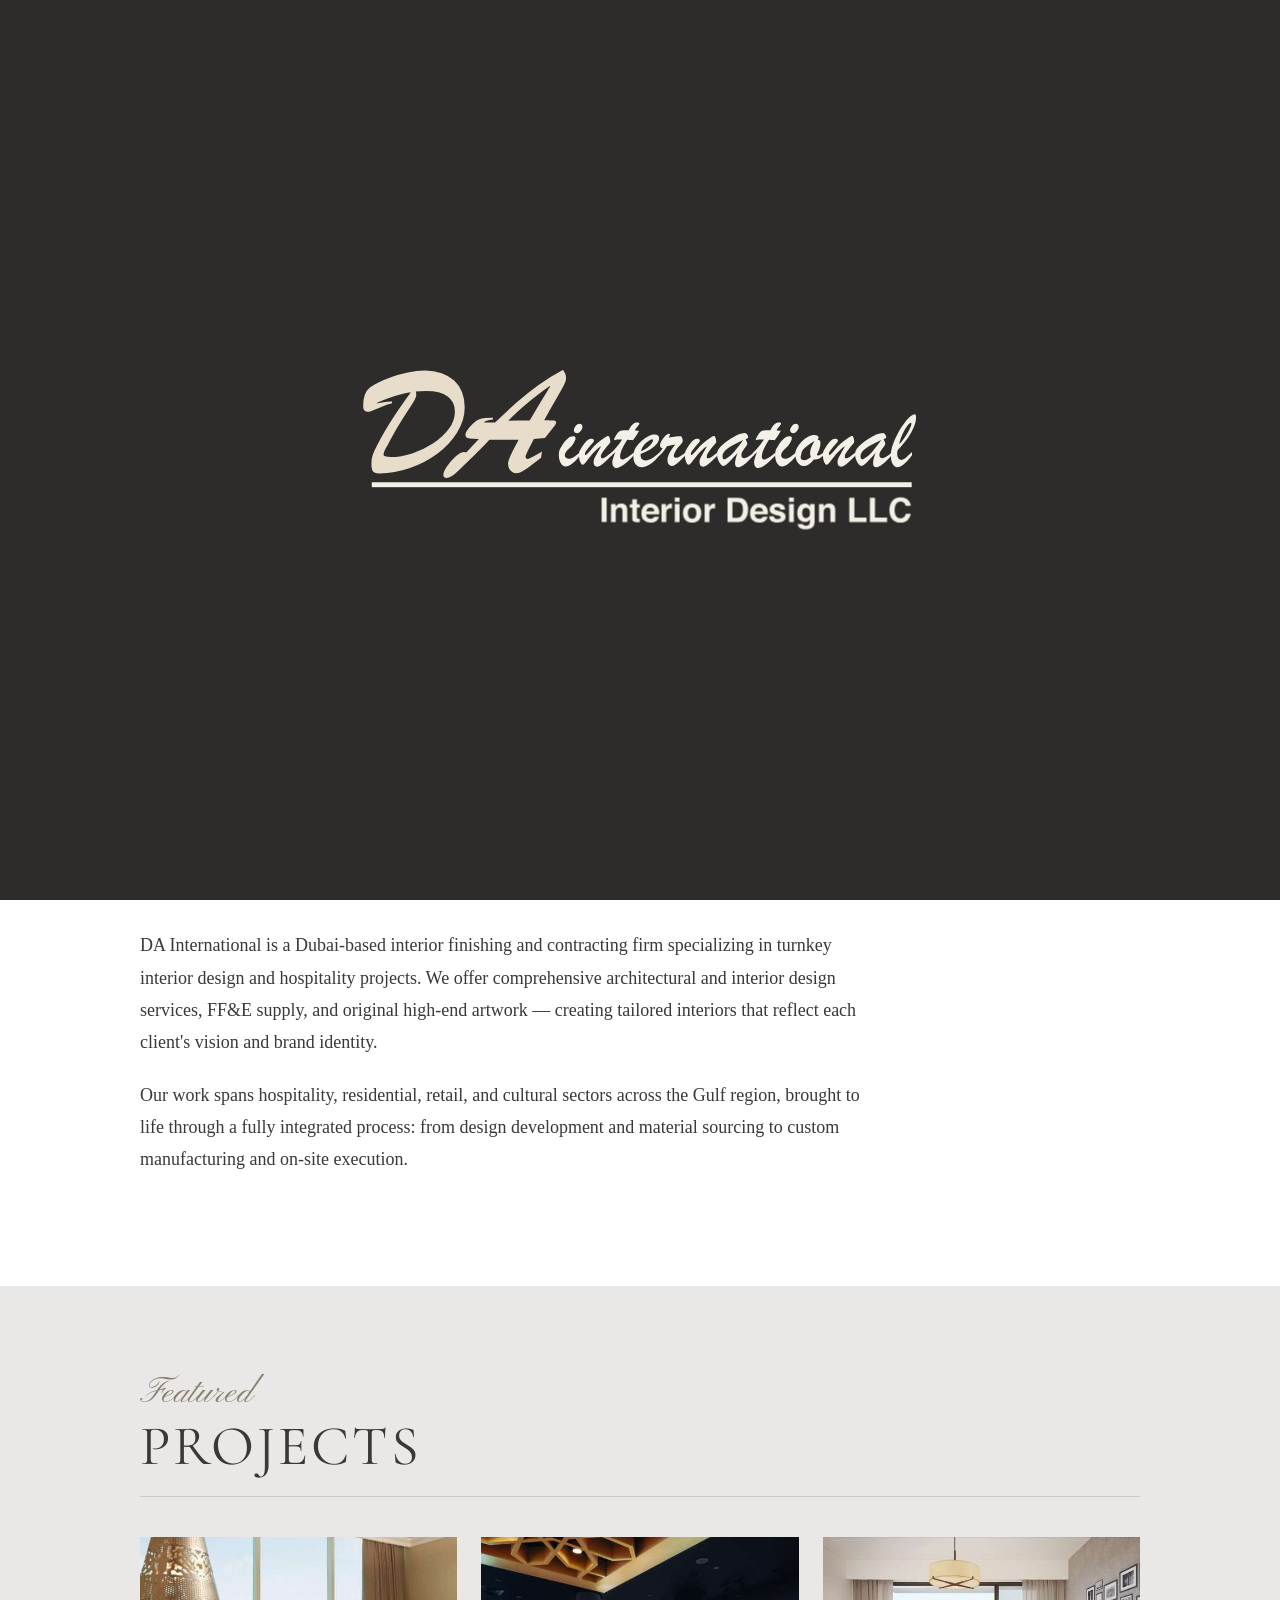
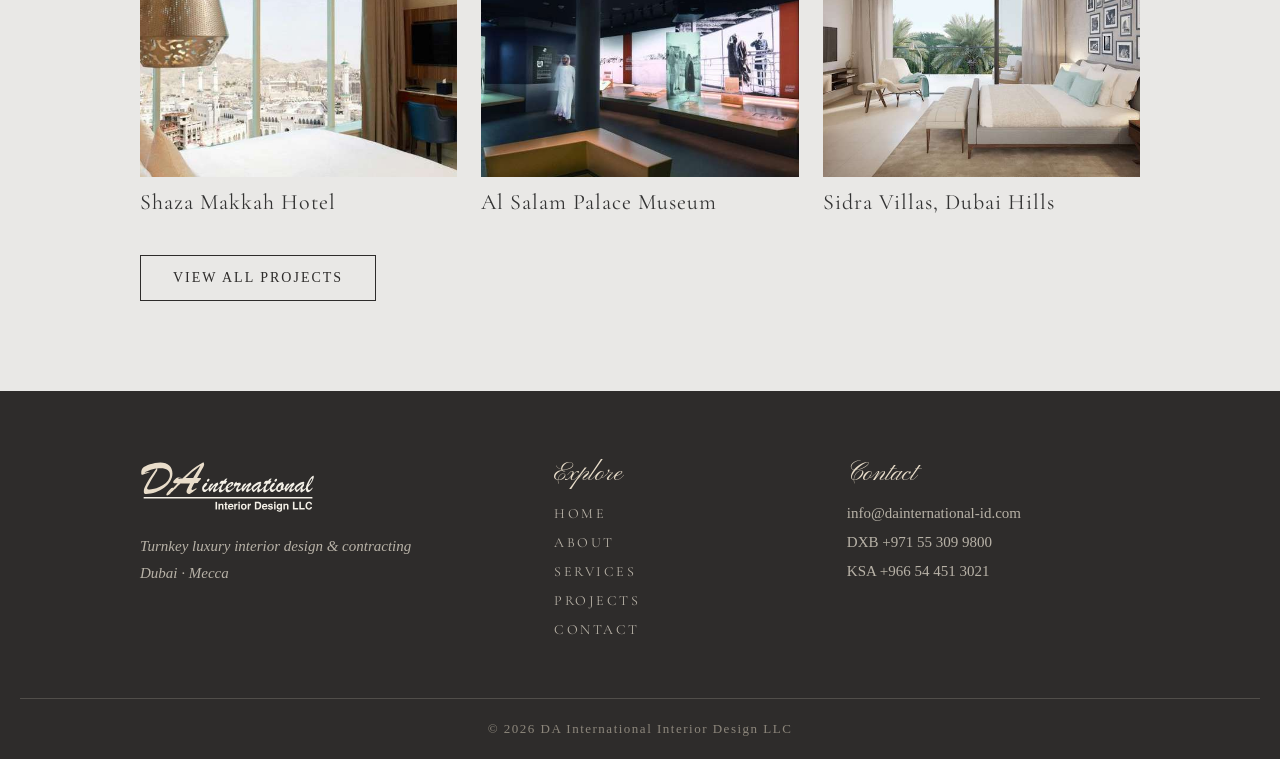
==== commit 43bcd93e: "Add signature intro: logo writes itself on first visit to homepage DA outlines trace on and ink in, " ====
--- a/index.html
+++ b/index.html
@@ -10,10 +10,73 @@
       rel="stylesheet"
       href="https://fonts.googleapis.com/css2?family=Cormorant+Garamond:wght@300;400;500&family=Pinyon+Script&display=swap"
     />
+    <noscript><style>.intro { display: none; }</style></noscript>
     <link rel="icon" type="image/svg+xml" href="photos/favicon.svg" />
     <link rel="stylesheet" href="style.css" />
   </head>
   <body>
+    <div class="intro" id="intro" aria-hidden="true">
+      <svg class="intro__logo" viewBox="14.29 13.17 113.41 33.68" xmlns="http://www.w3.org/2000/svg">
+<path class="i-da" pathLength="1" fill-rule="nonzero" fill="rgb(56.864929%, 56.079102%, 56.274414%)" fill-opacity="1" d="M 25.394531 17.96875 C 25.394531 17.988281 25.414062 18.105469 25.457031 18.308594 C 25.496094 18.519531 25.515625 18.695312 25.515625 18.847656 C 25.515625 19.082031 25.398438 19.40625 25.160156 19.824219 C 24.921875 20.246094 24.457031 20.988281 23.757812 22.058594 C 23.0625 23.128906 22.464844 24.070312 21.972656 24.878906 C 21.476562 25.683594 20.890625 26.726562 20.210938 27.996094 C 20.003906 28.402344 19.855469 28.675781 19.773438 28.816406 C 19.691406 28.957031 19.5625 29.1875 19.386719 29.511719 C 19.210938 29.835938 19.082031 30.113281 19 30.347656 C 18.921875 30.578125 18.878906 30.753906 18.878906 30.875 C 18.878906 31.140625 19.023438 31.324219 19.3125 31.429688 C 19.601562 31.535156 20.011719 31.585938 20.546875 31.585938 C 21.921875 31.585938 23.375 31.335938 24.910156 30.839844 C 26.445312 30.335938 27.886719 29.644531 29.234375 28.757812 C 30.582031 27.867188 31.660156 26.859375 32.46875 25.742188 C 33.277344 24.621094 33.683594 23.449219 33.683594 22.226562 C 33.683594 20.832031 33.171875 19.757812 32.148438 19.007812 C 31.128906 18.253906 29.644531 17.878906 27.695312 17.878906 C 26.878906 17.878906 26.113281 17.910156 25.394531 17.96875 M 17.320312 20.605469 C 17.320312 20.675781 17.386719 20.710938 17.515625 20.710938 C 17.609375 20.710938 18.019531 20.652344 18.75 20.53125 C 19.484375 20.410156 20.148438 20.34375 20.742188 20.332031 C 20.078125 20.515625 19.503906 20.699219 19.023438 20.886719 C 18.546875 21.070312 18.050781 21.277344 17.539062 21.507812 C 17.03125 21.734375 16.664062 21.882812 16.441406 21.960938 C 16.21875 22.035156 16.027344 22.074219 15.863281 22.074219 C 15.351562 22.074219 15.09375 21.742188 15.09375 21.074219 C 15.09375 19.359375 15.527344 18.152344 16.394531 17.453125 C 16.75 17.171875 17.316406 16.835938 18.101562 16.445312 C 18.882812 16.058594 19.765625 15.691406 20.75 15.339844 C 21.734375 14.992188 22.820312 14.691406 24 14.441406 C 25.183594 14.1875 26.347656 14.0625 27.5 14.0625 C 28.683594 14.0625 29.765625 14.234375 30.757812 14.578125 C 31.746094 14.917969 32.574219 15.402344 33.242188 16.023438 C 33.90625 16.640625 34.421875 17.402344 34.78125 18.300781 C 35.136719 19.203125 35.316406 20.210938 35.316406 21.332031 C 35.316406 23.039062 34.824219 24.695312 33.839844 26.300781 C 32.855469 27.90625 31.542969 29.324219 29.902344 30.550781 C 28.261719 31.777344 26.410156 32.75 24.347656 33.464844 C 22.289062 34.183594 20.257812 34.542969 18.257812 34.542969 C 17.886719 34.542969 17.589844 34.5 17.375 34.421875 C 17.15625 34.339844 17.003906 34.179688 16.910156 33.941406 C 16.820312 33.707031 16.773438 33.355469 16.773438 32.890625 C 16.773438 32.316406 16.820312 31.847656 16.910156 31.480469 C 17.003906 31.117188 17.152344 30.699219 17.367188 30.226562 C 18.820312 27.003906 21.351562 22.949219 24.953125 18.058594 C 24.226562 18.140625 23.429688 18.296875 22.5625 18.523438 C 21.695312 18.75 20.871094 19 20.089844 19.269531 C 19.3125 19.546875 18.65625 19.808594 18.121094 20.058594 C 17.585938 20.3125 17.320312 20.492188 17.320312 20.605469 "/>
+<path class="i-da" pathLength="1" fill-rule="nonzero" fill="rgb(56.864929%, 56.079102%, 56.274414%)" fill-opacity="1" d="M 43.875 24.242188 L 48.78125 24.148438 C 49.359375 23.171875 49.824219 22.378906 50.183594 21.769531 C 50.542969 21.164062 50.9375 20.507812 51.367188 19.792969 C 51.792969 19.082031 52.164062 18.480469 52.46875 17.984375 C 52.78125 17.488281 53.121094 16.929688 53.496094 16.304688 C 52.765625 16.757812 52.023438 17.261719 51.269531 17.816406 C 50.507812 18.375 49.65625 19.042969 48.707031 19.824219 C 47.757812 20.609375 46.914062 21.335938 46.175781 22.003906 C 45.441406 22.679688 44.671875 23.421875 43.875 24.242188 M 46.738281 27.679688 C 45.527344 27.71875 44.636719 27.742188 44.070312 27.742188 C 43.203125 27.742188 42.003906 27.71875 40.46875 27.679688 C 40.144531 28.03125 39.75 28.449219 39.285156 28.929688 C 38.820312 29.410156 38.378906 29.851562 37.964844 30.261719 C 37.546875 30.671875 37.195312 31.019531 36.894531 31.308594 C 36.597656 31.597656 36.351562 31.835938 36.160156 32.027344 C 35.039062 33.117188 34.308594 33.828125 33.972656 34.164062 C 33.632812 34.496094 33.277344 34.796875 32.902344 35.0625 C 32.527344 35.332031 32.1875 35.464844 31.871094 35.464844 C 31.519531 35.464844 31.34375 35.304688 31.34375 34.980469 C 31.34375 34.628906 31.59375 34.082031 32.101562 33.34375 C 32.605469 32.609375 33.175781 31.957031 33.8125 31.390625 C 34.449219 30.824219 34.96875 30.542969 35.371094 30.542969 C 35.484375 30.542969 35.640625 30.59375 35.839844 30.695312 L 38.722656 27.621094 C 38.359375 27.570312 37.882812 27.535156 37.296875 27.519531 C 36.710938 27.503906 36.316406 27.460938 36.113281 27.390625 C 35.914062 27.320312 35.8125 27.148438 35.8125 26.875 C 35.8125 26.441406 36.277344 25.761719 37.207031 24.832031 C 37.710938 24.316406 38.1875 23.988281 38.632812 23.847656 C 39.078125 23.707031 39.925781 23.628906 41.179688 23.621094 C 40.441406 23.722656 39.917969 23.839844 39.609375 23.972656 C 39.300781 24.113281 39.136719 24.316406 39.101562 24.589844 L 39.914062 24.589844 C 40.160156 24.589844 40.484375 24.585938 40.882812 24.582031 C 41.28125 24.578125 41.578125 24.570312 41.769531 24.558594 C 43.425781 22.941406 44.929688 21.539062 46.285156 20.339844 C 47.636719 19.144531 49.0625 18.007812 50.5625 16.933594 C 52.0625 15.855469 53.660156 14.867188 55.355469 13.96875 C 55.691406 14.402344 55.859375 14.859375 55.859375 15.332031 C 55.859375 15.726562 55.730469 16.183594 55.46875 16.695312 C 55.214844 17.210938 54.667969 18.179688 53.835938 19.597656 C 53 21.015625 52.15625 22.523438 51.296875 24.117188 C 51.578125 24.117188 51.816406 24.121094 52.003906 24.125 C 52.1875 24.132812 52.386719 24.140625 52.601562 24.148438 C 53.175781 24.148438 53.527344 24.160156 53.652344 24.179688 C 53.78125 24.199219 53.84375 24.300781 53.84375 24.484375 C 53.84375 24.5625 53.765625 24.707031 53.609375 24.914062 C 53.449219 25.121094 53.175781 25.464844 52.78125 25.945312 C 52.386719 26.425781 52.003906 26.914062 51.632812 27.40625 L 49.40625 27.589844 C 48.222656 29.808594 47.632812 31.0625 47.632812 31.34375 C 47.632812 31.761719 47.851562 31.96875 48.285156 31.96875 C 48.496094 31.96875 49.375 31.519531 50.917969 30.632812 L 50.796875 31.4375 C 49.96875 32.0625 49.324219 32.554688 48.867188 32.910156 C 48.40625 33.273438 48.007812 33.570312 47.667969 33.808594 C 47.332031 34.042969 47.023438 34.222656 46.746094 34.335938 C 46.46875 34.453125 46.1875 34.511719 45.90625 34.511719 C 45.570312 34.511719 45.246094 34.355469 44.921875 34.050781 C 44.597656 33.742188 44.4375 33.304688 44.4375 32.738281 C 44.4375 32.507812 44.519531 32.175781 44.691406 31.746094 C 44.863281 31.316406 45.046875 30.90625 45.246094 30.511719 C 45.441406 30.117188 45.941406 29.175781 46.738281 27.679688 "/>
+        <g class="intro__word">
+<path class="i-wd" fill-rule="nonzero" fill="rgb(13.729858%, 12.159729%, 12.548828%)" fill-opacity="1" d="M 58.207031 26.582031 C 58.0625 26.582031 57.921875 26.527344 57.792969 26.417969 C 57.660156 26.308594 57.597656 26.167969 57.597656 26 C 57.597656 25.742188 57.71875 25.457031 57.960938 25.140625 C 58.207031 24.828125 58.460938 24.671875 58.722656 24.671875 C 58.894531 24.671875 59.042969 24.726562 59.160156 24.832031 C 59.273438 24.941406 59.335938 25.097656 59.335938 25.300781 C 59.335938 25.550781 59.214844 25.828125 58.976562 26.128906 C 58.734375 26.433594 58.480469 26.582031 58.207031 26.582031 M 58.800781 30.488281 L 58.800781 31.125 C 58.234375 31.855469 57.707031 32.402344 57.21875 32.773438 C 56.730469 33.140625 56.316406 33.324219 55.972656 33.324219 C 55.492188 33.324219 55.140625 33.074219 54.90625 32.574219 C 54.671875 32.074219 54.554688 31.527344 54.554688 30.933594 C 54.554688 30.707031 54.578125 30.488281 54.625 30.28125 C 54.671875 30.074219 54.730469 29.90625 54.792969 29.773438 C 54.855469 29.636719 54.976562 29.429688 55.152344 29.144531 C 55.976562 27.855469 56.734375 27.214844 57.421875 27.214844 C 57.777344 27.214844 57.953125 27.347656 57.953125 27.625 C 57.953125 27.808594 57.839844 28.101562 57.609375 28.496094 C 57.378906 28.894531 57.171875 29.175781 56.992188 29.34375 C 56.488281 29.832031 56.15625 30.175781 56 30.367188 C 55.847656 30.558594 55.769531 30.773438 55.769531 31.019531 C 55.769531 31.230469 55.847656 31.402344 56.007812 31.542969 C 56.164062 31.683594 56.367188 31.753906 56.617188 31.753906 C 56.890625 31.753906 57.191406 31.652344 57.523438 31.453125 C 57.851562 31.253906 58.277344 30.929688 58.800781 30.488281 "/>
+<path class="i-wd" fill-rule="nonzero" fill="rgb(13.729858%, 12.159729%, 12.548828%)" fill-opacity="1" d="M 64.609375 28.90625 C 63.582031 30.050781 63.070312 30.84375 63.070312 31.289062 C 63.070312 31.542969 63.171875 31.667969 63.375 31.667969 C 63.546875 31.667969 63.765625 31.578125 64.035156 31.402344 C 64.304688 31.222656 64.730469 30.90625 65.304688 30.453125 L 65.304688 31.054688 C 64.480469 31.871094 63.84375 32.460938 63.402344 32.820312 C 62.960938 33.179688 62.597656 33.359375 62.320312 33.359375 C 61.84375 33.359375 61.605469 33.046875 61.605469 32.417969 C 61.605469 32.230469 61.632812 32.046875 61.691406 31.867188 C 61.75 31.6875 61.828125 31.5 61.929688 31.304688 C 62.03125 31.109375 62.1875 30.828125 62.398438 30.464844 C 62.609375 30.101562 62.847656 29.6875 63.121094 29.230469 C 62.792969 29.398438 62.375 29.734375 61.875 30.234375 C 61.546875 30.546875 61.269531 30.847656 61.046875 31.128906 C 60.816406 31.410156 60.574219 31.726562 60.316406 32.074219 C 60.054688 32.417969 59.867188 32.652344 59.75 32.773438 C 59.628906 32.890625 59.507812 32.949219 59.386719 32.949219 C 59.199219 32.949219 59.027344 32.753906 58.871094 32.363281 C 58.714844 31.976562 58.632812 31.519531 58.632812 31 C 58.632812 30.683594 58.671875 30.429688 58.742188 30.253906 C 58.816406 30.070312 58.960938 29.8125 59.175781 29.484375 C 59.578125 28.867188 59.921875 28.414062 60.214844 28.125 C 60.503906 27.835938 60.785156 27.691406 61.054688 27.691406 C 61.238281 27.691406 61.390625 27.726562 61.503906 27.789062 C 61.617188 27.855469 61.671875 27.953125 61.671875 28.085938 C 61.671875 28.144531 61.65625 28.207031 61.621094 28.269531 C 61.585938 28.332031 61.546875 28.394531 61.503906 28.445312 C 61.460938 28.496094 61.367188 28.597656 61.226562 28.75 C 60.308594 29.769531 59.847656 30.429688 59.847656 30.730469 C 59.847656 30.902344 59.902344 30.984375 60.015625 30.984375 C 60.082031 30.984375 60.21875 30.875 60.421875 30.648438 C 60.621094 30.425781 60.878906 30.132812 61.199219 29.765625 C 61.515625 29.402344 61.890625 29.023438 62.324219 28.628906 C 62.757812 28.230469 63.25 27.851562 63.804688 27.484375 C 64.113281 27.269531 64.371094 27.160156 64.574219 27.160156 C 64.667969 27.160156 64.757812 27.289062 64.847656 27.542969 C 64.9375 27.800781 64.984375 28.058594 64.984375 28.320312 C 64.984375 28.449219 64.859375 28.644531 64.609375 28.90625 "/>
+<path class="i-wd" fill-rule="nonzero" fill="rgb(13.729858%, 12.159729%, 12.548828%)" fill-opacity="1" d="M 68.320312 25.957031 L 68.695312 25.957031 C 69.003906 25.402344 69.28125 25.011719 69.535156 24.78125 C 69.785156 24.550781 70.070312 24.433594 70.390625 24.433594 C 70.710938 24.433594 70.871094 24.507812 70.871094 24.65625 C 70.871094 24.722656 70.746094 24.914062 70.496094 25.222656 C 70.242188 25.53125 70.054688 25.789062 69.925781 26 C 70.125 26.023438 70.300781 26.042969 70.457031 26.058594 C 70.609375 26.078125 70.730469 26.09375 70.816406 26.101562 C 70.484375 26.722656 70.070312 27.351562 69.570312 28 C 69.40625 27.988281 69.269531 27.976562 69.160156 27.96875 C 69.046875 27.960938 68.933594 27.949219 68.820312 27.941406 C 68.707031 27.933594 68.570312 27.921875 68.40625 27.910156 C 68.09375 28.417969 67.828125 28.871094 67.617188 29.269531 C 67.402344 29.667969 67.242188 30.035156 67.128906 30.367188 C 67.015625 30.695312 66.957031 31.011719 66.957031 31.308594 C 66.957031 31.710938 67.117188 31.910156 67.4375 31.910156 C 67.660156 31.910156 67.949219 31.792969 68.304688 31.558594 C 68.664062 31.320312 69.144531 30.960938 69.742188 30.46875 L 69.742188 31.054688 C 68.171875 32.761719 67.011719 33.613281 66.257812 33.613281 C 65.996094 33.613281 65.785156 33.511719 65.625 33.308594 C 65.464844 33.105469 65.386719 32.84375 65.386719 32.523438 C 65.386719 32.308594 65.429688 32.050781 65.519531 31.753906 C 65.609375 31.457031 65.773438 31.007812 66.003906 30.410156 C 65.921875 30.480469 65.847656 30.546875 65.773438 30.613281 C 65.703125 30.679688 65.632812 30.742188 65.574219 30.796875 C 65.511719 30.851562 65.445312 30.914062 65.375 30.972656 C 65.308594 31.035156 65.238281 31.097656 65.167969 31.160156 L 65.167969 30.558594 C 65.777344 30.046875 66.519531 29.144531 67.386719 27.859375 C 67.296875 27.855469 67.214844 27.847656 67.140625 27.847656 C 67.066406 27.84375 66.976562 27.839844 66.871094 27.839844 C 66.527344 27.839844 66.269531 27.863281 66.101562 27.910156 C 66.03125 27.929688 65.964844 27.949219 65.90625 27.96875 C 65.84375 27.988281 65.800781 28 65.777344 28 C 65.753906 28 65.742188 27.980469 65.742188 27.945312 C 65.742188 27.753906 65.863281 27.464844 66.101562 27.082031 C 66.292969 26.753906 66.476562 26.511719 66.648438 26.355469 C 66.820312 26.199219 67.027344 26.09375 67.277344 26.039062 C 67.523438 25.984375 67.871094 25.957031 68.320312 25.957031 "/>
+<path class="i-wd" fill-rule="nonzero" fill="rgb(13.729858%, 12.159729%, 12.548828%)" fill-opacity="1" d="M 71.210938 30.234375 C 71.734375 30.03125 72.183594 29.777344 72.554688 29.476562 C 72.929688 29.171875 73.203125 28.882812 73.378906 28.605469 C 73.558594 28.328125 73.648438 28.128906 73.648438 28 C 73.648438 27.863281 73.585938 27.796875 73.464844 27.796875 C 73.359375 27.796875 73.1875 27.863281 72.953125 28 C 72.714844 28.132812 72.480469 28.308594 72.238281 28.523438 C 71.996094 28.738281 71.777344 28.992188 71.585938 29.28125 C 71.394531 29.574219 71.269531 29.890625 71.210938 30.234375 M 71.121094 30.800781 L 71.121094 31.019531 C 71.121094 31.363281 71.207031 31.632812 71.375 31.824219 C 71.546875 32.015625 71.765625 32.113281 72.039062 32.113281 C 72.324219 32.113281 72.621094 32.046875 72.925781 31.910156 C 73.230469 31.777344 73.535156 31.601562 73.839844 31.378906 C 74.140625 31.15625 74.511719 30.859375 74.949219 30.488281 L 74.949219 31.019531 C 74.289062 31.8125 73.671875 32.417969 73.097656 32.839844 C 72.519531 33.261719 71.933594 33.472656 71.339844 33.472656 C 70.824219 33.472656 70.414062 33.273438 70.109375 32.871094 C 69.804688 32.46875 69.65625 31.921875 69.65625 31.222656 C 69.65625 30.609375 69.796875 30.054688 70.082031 29.558594 C 70.371094 29.058594 70.835938 28.535156 71.480469 27.980469 C 71.921875 27.605469 72.363281 27.320312 72.800781 27.125 C 73.234375 26.933594 73.625 26.835938 73.96875 26.835938 C 74.242188 26.835938 74.460938 26.898438 74.621094 27.023438 C 74.78125 27.152344 74.863281 27.339844 74.863281 27.589844 C 74.863281 27.953125 74.722656 28.320312 74.449219 28.683594 C 74.175781 29.046875 73.757812 29.410156 73.199219 29.765625 C 72.636719 30.125 71.945312 30.46875 71.121094 30.800781 "/>
+<path class="i-wd" fill-rule="nonzero" fill="rgb(13.729858%, 12.159729%, 12.548828%)" fill-opacity="1" d="M 74.859375 31.160156 L 74.859375 30.59375 C 75.175781 30.21875 75.414062 29.902344 75.578125 29.640625 C 75.390625 29.578125 75.253906 29.5 75.171875 29.40625 C 75.085938 29.3125 75.042969 29.171875 75.042969 28.988281 C 75.042969 28.777344 75.132812 28.511719 75.304688 28.191406 C 75.480469 27.871094 75.695312 27.570312 75.949219 27.292969 C 76.207031 27.011719 76.441406 26.832031 76.648438 26.75 C 76.730469 26.710938 76.808594 26.6875 76.886719 26.6875 C 77.003906 26.6875 77.0625 26.746094 77.0625 26.855469 C 77.0625 26.953125 76.972656 27.15625 76.789062 27.457031 C 77.992188 27.269531 78.746094 27.179688 79.0625 27.179688 C 79.183594 27.179688 79.265625 27.1875 79.3125 27.214844 C 79.414062 27.265625 79.496094 27.386719 79.558594 27.578125 C 79.625 27.769531 79.652344 27.964844 79.652344 28.15625 C 79.652344 28.277344 79.601562 28.410156 79.492188 28.554688 C 79.386719 28.695312 79.199219 28.90625 78.941406 29.179688 C 78.628906 29.507812 78.371094 29.871094 78.160156 30.261719 C 77.953125 30.648438 77.847656 30.945312 77.847656 31.140625 C 77.847656 31.417969 78.015625 31.554688 78.351562 31.554688 C 78.707031 31.554688 79.324219 31.191406 80.207031 30.46875 L 80.207031 31.054688 C 79.722656 31.5625 79.324219 31.960938 79.007812 32.25 C 78.695312 32.542969 78.402344 32.773438 78.136719 32.945312 C 77.867188 33.117188 77.628906 33.203125 77.417969 33.203125 C 77.175781 33.203125 76.972656 33.089844 76.808594 32.867188 C 76.644531 32.644531 76.5625 32.320312 76.5625 31.894531 C 76.5625 31.644531 76.628906 31.359375 76.757812 31.039062 C 76.882812 30.71875 77.070312 30.371094 77.320312 29.992188 C 77.566406 29.617188 77.84375 29.246094 78.152344 28.871094 C 77.992188 28.90625 77.804688 28.945312 77.601562 28.980469 C 77.398438 29.019531 77.183594 29.058594 76.957031 29.097656 C 76.730469 29.140625 76.554688 29.171875 76.433594 29.195312 C 76.070312 29.917969 75.546875 30.570312 74.859375 31.160156 "/>
+<path class="i-wd" fill-rule="nonzero" fill="rgb(13.729858%, 12.159729%, 12.548828%)" fill-opacity="1" d="M 86.058594 28.90625 C 85.03125 30.050781 84.519531 30.84375 84.519531 31.289062 C 84.519531 31.542969 84.621094 31.667969 84.824219 31.667969 C 84.996094 31.667969 85.214844 31.578125 85.484375 31.402344 C 85.753906 31.222656 86.179688 30.90625 86.753906 30.453125 L 86.753906 31.054688 C 85.929688 31.871094 85.292969 32.460938 84.851562 32.820312 C 84.40625 33.179688 84.046875 33.359375 83.769531 33.359375 C 83.289062 33.359375 83.050781 33.046875 83.050781 32.417969 C 83.050781 32.230469 83.082031 32.046875 83.140625 31.867188 C 83.199219 31.6875 83.277344 31.5 83.378906 31.304688 C 83.480469 31.109375 83.636719 30.828125 83.847656 30.464844 C 84.058594 30.101562 84.296875 29.6875 84.570312 29.230469 C 84.238281 29.398438 83.824219 29.734375 83.324219 30.234375 C 82.996094 30.546875 82.71875 30.847656 82.492188 31.128906 C 82.265625 31.410156 82.023438 31.726562 81.765625 32.074219 C 81.503906 32.417969 81.316406 32.652344 81.199219 32.773438 C 81.074219 32.890625 80.957031 32.949219 80.832031 32.949219 C 80.648438 32.949219 80.476562 32.753906 80.320312 32.363281 C 80.160156 31.976562 80.082031 31.519531 80.082031 31 C 80.082031 30.683594 80.121094 30.429688 80.191406 30.253906 C 80.265625 30.070312 80.410156 29.8125 80.625 29.484375 C 81.027344 28.867188 81.371094 28.414062 81.664062 28.125 C 81.953125 27.835938 82.234375 27.691406 82.503906 27.691406 C 82.6875 27.691406 82.839844 27.726562 82.953125 27.789062 C 83.066406 27.855469 83.125 27.953125 83.125 28.085938 C 83.125 28.144531 83.105469 28.207031 83.070312 28.269531 C 83.035156 28.332031 82.996094 28.394531 82.953125 28.445312 C 82.90625 28.496094 82.816406 28.597656 82.675781 28.75 C 81.757812 29.769531 81.296875 30.429688 81.296875 30.730469 C 81.296875 30.902344 81.351562 30.984375 81.460938 30.984375 C 81.53125 30.984375 81.667969 30.875 81.867188 30.648438 C 82.070312 30.425781 82.328125 30.132812 82.644531 29.765625 C 82.960938 29.402344 83.335938 29.023438 83.773438 28.628906 C 84.207031 28.230469 84.699219 27.851562 85.253906 27.484375 C 85.5625 27.269531 85.816406 27.160156 86.019531 27.160156 C 86.113281 27.160156 86.207031 27.289062 86.296875 27.542969 C 86.386719 27.800781 86.433594 28.058594 86.433594 28.320312 C 86.433594 28.449219 86.308594 28.644531 86.058594 28.90625 "/>
+<path class="i-wd" fill-rule="nonzero" fill="rgb(13.729858%, 12.159729%, 12.548828%)" fill-opacity="1" d="M 91.90625 27.964844 C 90.394531 28.65625 89.3125 29.242188 88.671875 29.726562 C 88.027344 30.210938 87.707031 30.707031 87.707031 31.222656 C 87.707031 31.40625 87.738281 31.558594 87.800781 31.679688 C 87.867188 31.800781 87.953125 31.859375 88.066406 31.859375 C 88.128906 31.859375 88.242188 31.820312 88.40625 31.734375 C 89.015625 31.375 89.574219 30.90625 90.082031 30.324219 C 90.589844 29.746094 91.195312 28.960938 91.90625 27.964844 M 87.726562 28.925781 C 88.609375 28.121094 89.46875 27.523438 90.300781 27.132812 C 91.132812 26.746094 91.777344 26.550781 92.230469 26.550781 C 92.351562 26.550781 92.464844 26.601562 92.570312 26.703125 C 92.675781 26.804688 92.757812 26.921875 92.820312 27.054688 C 92.878906 27.1875 92.910156 27.289062 92.910156 27.351562 C 92.910156 27.457031 92.871094 27.535156 92.789062 27.582031 C 92.707031 27.632812 92.566406 27.691406 92.363281 27.761719 C 92.402344 27.855469 92.453125 27.976562 92.515625 28.121094 C 92.582031 28.265625 92.632812 28.386719 92.667969 28.476562 C 92.703125 28.566406 92.71875 28.644531 92.71875 28.714844 C 92.71875 28.855469 92.578125 29.117188 92.296875 29.496094 C 92.015625 29.878906 91.816406 30.160156 91.703125 30.339844 C 91.585938 30.519531 91.53125 30.742188 91.53125 31 C 91.53125 31.433594 91.730469 31.648438 92.125 31.648438 C 92.53125 31.648438 93.171875 31.265625 94.039062 30.503906 L 94.039062 31.039062 C 92.566406 32.675781 91.511719 33.492188 90.875 33.492188 C 90.648438 33.492188 90.488281 33.417969 90.390625 33.269531 C 90.296875 33.121094 90.246094 32.902344 90.246094 32.609375 C 90.246094 32.148438 90.414062 31.484375 90.746094 30.609375 C 89.894531 31.554688 89.265625 32.226562 88.851562 32.621094 C 88.4375 33.023438 88.097656 33.21875 87.828125 33.21875 C 87.699219 33.21875 87.539062 33.109375 87.347656 32.890625 C 87.15625 32.667969 86.988281 32.382812 86.835938 32.027344 C 86.6875 31.675781 86.613281 31.3125 86.613281 30.933594 C 86.613281 30.660156 86.640625 30.429688 86.691406 30.246094 C 86.746094 30.0625 86.847656 29.875 87 29.683594 C 87.148438 29.492188 87.390625 29.238281 87.726562 28.925781 "/>
+<path class="i-wd" fill-rule="nonzero" fill="rgb(13.729858%, 12.159729%, 12.548828%)" fill-opacity="1" d="M 97.023438 25.957031 L 97.402344 25.957031 C 97.707031 25.402344 97.988281 25.011719 98.238281 24.78125 C 98.488281 24.550781 98.773438 24.433594 99.09375 24.433594 C 99.414062 24.433594 99.574219 24.507812 99.574219 24.65625 C 99.574219 24.722656 99.449219 24.914062 99.199219 25.222656 C 98.949219 25.53125 98.757812 25.789062 98.632812 26 C 98.832031 26.023438 99.003906 26.042969 99.160156 26.058594 C 99.3125 26.078125 99.433594 26.09375 99.523438 26.101562 C 99.191406 26.722656 98.773438 27.351562 98.273438 28 C 98.109375 27.988281 97.972656 27.976562 97.863281 27.96875 C 97.75 27.960938 97.640625 27.949219 97.527344 27.941406 C 97.414062 27.933594 97.277344 27.921875 97.113281 27.910156 C 96.796875 28.417969 96.535156 28.871094 96.324219 29.269531 C 96.109375 29.667969 95.945312 30.035156 95.832031 30.367188 C 95.71875 30.695312 95.664062 31.011719 95.664062 31.308594 C 95.664062 31.710938 95.824219 31.910156 96.140625 31.910156 C 96.363281 31.910156 96.652344 31.792969 97.011719 31.558594 C 97.371094 31.320312 97.847656 30.960938 98.449219 30.46875 L 98.449219 31.054688 C 96.875 32.761719 95.714844 33.613281 94.964844 33.613281 C 94.703125 33.613281 94.492188 33.511719 94.328125 33.308594 C 94.171875 33.105469 94.09375 32.84375 94.09375 32.523438 C 94.09375 32.308594 94.136719 32.050781 94.226562 31.753906 C 94.316406 31.457031 94.476562 31.007812 94.710938 30.410156 C 94.628906 30.480469 94.550781 30.546875 94.480469 30.613281 C 94.40625 30.679688 94.339844 30.742188 94.277344 30.796875 C 94.214844 30.851562 94.152344 30.914062 94.082031 30.972656 C 94.011719 31.035156 93.941406 31.097656 93.871094 31.160156 L 93.871094 30.558594 C 94.484375 30.046875 95.222656 29.144531 96.089844 27.859375 C 96.003906 27.855469 95.921875 27.847656 95.847656 27.847656 C 95.769531 27.84375 95.679688 27.839844 95.574219 27.839844 C 95.230469 27.839844 94.976562 27.863281 94.804688 27.910156 C 94.738281 27.929688 94.671875 27.949219 94.609375 27.96875 C 94.546875 27.988281 94.507812 28 94.484375 28 C 94.460938 28 94.449219 27.980469 94.449219 27.945312 C 94.449219 27.753906 94.566406 27.464844 94.804688 27.082031 C 94.996094 26.753906 95.179688 26.511719 95.351562 26.355469 C 95.523438 26.199219 95.734375 26.09375 95.980469 26.039062 C 96.226562 25.984375 96.574219 25.957031 97.023438 25.957031 "/>
+<path class="i-wd" fill-rule="nonzero" fill="rgb(13.729858%, 12.159729%, 12.548828%)" fill-opacity="1" d="M 102.011719 26.582031 C 101.863281 26.582031 101.726562 26.527344 101.59375 26.417969 C 101.464844 26.308594 101.398438 26.167969 101.398438 26 C 101.398438 25.742188 101.523438 25.457031 101.765625 25.140625 C 102.011719 24.828125 102.265625 24.671875 102.523438 24.671875 C 102.699219 24.671875 102.847656 24.726562 102.964844 24.832031 C 103.078125 24.941406 103.136719 25.097656 103.136719 25.300781 C 103.136719 25.550781 103.015625 25.828125 102.777344 26.128906 C 102.539062 26.433594 102.285156 26.582031 102.011719 26.582031 M 102.605469 30.488281 L 102.605469 31.125 C 102.039062 31.855469 101.511719 32.402344 101.023438 32.773438 C 100.535156 33.140625 100.121094 33.324219 99.777344 33.324219 C 99.296875 33.324219 98.945312 33.074219 98.710938 32.574219 C 98.476562 32.074219 98.359375 31.527344 98.359375 30.933594 C 98.359375 30.707031 98.382812 30.488281 98.429688 30.28125 C 98.476562 30.074219 98.53125 29.90625 98.59375 29.773438 C 98.660156 29.636719 98.78125 29.429688 98.957031 29.144531 C 99.78125 27.855469 100.539062 27.214844 101.222656 27.214844 C 101.578125 27.214844 101.757812 27.347656 101.757812 27.625 C 101.757812 27.808594 101.644531 28.101562 101.414062 28.496094 C 101.183594 28.894531 100.976562 29.175781 100.796875 29.34375 C 100.289062 29.832031 99.960938 30.175781 99.804688 30.367188 C 99.652344 30.558594 99.574219 30.773438 99.574219 31.019531 C 99.574219 31.230469 99.652344 31.402344 99.808594 31.542969 C 99.96875 31.683594 100.171875 31.753906 100.421875 31.753906 C 100.695312 31.753906 100.996094 31.652344 101.324219 31.453125 C 101.65625 31.253906 102.082031 30.929688 102.605469 30.488281 "/>
+<path class="i-wd" fill-rule="nonzero" fill="rgb(13.729858%, 12.159729%, 12.548828%)" fill-opacity="1" d="M 106.34375 28.171875 C 105.859375 28.464844 105.445312 28.726562 105.101562 28.964844 C 104.757812 29.199219 104.46875 29.4375 104.230469 29.679688 C 103.988281 29.921875 103.828125 30.164062 103.75 30.410156 C 103.605469 31.0625 103.53125 31.414062 103.53125 31.464844 C 103.53125 31.851562 103.796875 32.042969 104.332031 32.042969 C 104.582031 32.042969 105.003906 31.828125 105.59375 31.394531 C 105.492188 31.121094 105.441406 30.859375 105.441406 30.609375 C 105.441406 30.242188 105.519531 29.867188 105.667969 29.488281 C 105.820312 29.105469 106.046875 28.667969 106.34375 28.171875 M 108.140625 30.46875 L 108.140625 31.054688 C 107.757812 31.402344 107.449219 31.636719 107.214844 31.753906 C 106.984375 31.871094 106.648438 31.917969 106.210938 31.894531 C 105.453125 32.789062 104.789062 33.238281 104.210938 33.238281 C 103.886719 33.238281 103.589844 33.128906 103.320312 32.917969 C 103.054688 32.699219 102.839844 32.40625 102.679688 32.035156 C 102.519531 31.660156 102.4375 31.246094 102.4375 30.785156 C 102.4375 30.414062 102.5625 30 102.808594 29.542969 C 103.058594 29.089844 103.378906 28.667969 103.769531 28.273438 C 104.164062 27.882812 104.582031 27.5625 105.035156 27.320312 C 105.480469 27.082031 105.898438 26.960938 106.28125 26.960938 C 106.554688 26.960938 106.769531 27.003906 106.929688 27.085938 C 107.085938 27.171875 107.164062 27.289062 107.164062 27.441406 C 107.164062 27.554688 107.097656 27.691406 106.960938 27.839844 C 107.183594 27.890625 107.335938 27.964844 107.417969 28.074219 C 107.5 28.179688 107.539062 28.378906 107.539062 28.664062 C 107.539062 28.941406 107.472656 29.292969 107.34375 29.71875 C 107.210938 30.144531 107.03125 30.542969 106.804688 30.917969 L 106.960938 31.074219 L 107.09375 31.074219 C 107.191406 31.074219 107.289062 31.046875 107.386719 31 C 107.480469 30.949219 107.566406 30.898438 107.644531 30.839844 C 107.71875 30.789062 107.882812 30.664062 108.140625 30.46875 "/>
+<path class="i-wd" fill-rule="nonzero" fill="rgb(13.729858%, 12.159729%, 12.548828%)" fill-opacity="1" d="M 114.007812 28.90625 C 112.984375 30.050781 112.472656 30.84375 112.472656 31.289062 C 112.472656 31.542969 112.574219 31.667969 112.78125 31.667969 C 112.949219 31.667969 113.167969 31.578125 113.4375 31.402344 C 113.710938 31.222656 114.132812 30.90625 114.707031 30.453125 L 114.707031 31.054688 C 113.882812 31.871094 113.25 32.460938 112.804688 32.820312 C 112.363281 33.179688 112 33.359375 111.722656 33.359375 C 111.242188 33.359375 111.003906 33.046875 111.003906 32.417969 C 111.003906 32.230469 111.035156 32.046875 111.09375 31.867188 C 111.152344 31.6875 111.234375 31.5 111.335938 31.304688 C 111.4375 31.109375 111.59375 30.828125 111.800781 30.464844 C 112.011719 30.101562 112.25 29.6875 112.527344 29.230469 C 112.191406 29.398438 111.777344 29.734375 111.277344 30.234375 C 110.949219 30.546875 110.671875 30.847656 110.445312 31.128906 C 110.21875 31.410156 109.976562 31.726562 109.71875 32.074219 C 109.457031 32.417969 109.269531 32.652344 109.148438 32.773438 C 109.03125 32.890625 108.910156 32.949219 108.789062 32.949219 C 108.601562 32.949219 108.429688 32.753906 108.273438 32.363281 C 108.117188 31.976562 108.035156 31.519531 108.035156 31 C 108.035156 30.683594 108.074219 30.429688 108.144531 30.253906 C 108.21875 30.070312 108.363281 29.8125 108.578125 29.484375 C 108.980469 28.867188 109.324219 28.414062 109.617188 28.125 C 109.910156 27.835938 110.1875 27.691406 110.457031 27.691406 C 110.640625 27.691406 110.792969 27.726562 110.90625 27.789062 C 111.019531 27.855469 111.078125 27.953125 111.078125 28.085938 C 111.078125 28.144531 111.058594 28.207031 111.023438 28.269531 C 110.988281 28.332031 110.949219 28.394531 110.90625 28.445312 C 110.863281 28.496094 110.769531 28.597656 110.628906 28.75 C 109.710938 29.769531 109.25 30.429688 109.25 30.730469 C 109.25 30.902344 109.304688 30.984375 109.417969 30.984375 C 109.484375 30.984375 109.621094 30.875 109.820312 30.648438 C 110.023438 30.425781 110.285156 30.132812 110.601562 29.765625 C 110.917969 29.402344 111.292969 29.023438 111.726562 28.628906 C 112.160156 28.230469 112.652344 27.851562 113.207031 27.484375 C 113.515625 27.269531 113.769531 27.160156 113.976562 27.160156 C 114.070312 27.160156 114.160156 27.289062 114.25 27.542969 C 114.339844 27.800781 114.386719 28.058594 114.386719 28.320312 C 114.386719 28.449219 114.261719 28.644531 114.007812 28.90625 "/>
+<path class="i-wd" fill-rule="nonzero" fill="rgb(13.729858%, 12.159729%, 12.548828%)" fill-opacity="1" d="M 119.859375 27.964844 C 118.347656 28.65625 117.269531 29.242188 116.625 29.726562 C 115.980469 30.210938 115.660156 30.707031 115.660156 31.222656 C 115.660156 31.40625 115.691406 31.558594 115.753906 31.679688 C 115.820312 31.800781 115.90625 31.859375 116.015625 31.859375 C 116.082031 31.859375 116.195312 31.820312 116.359375 31.734375 C 116.96875 31.375 117.53125 30.90625 118.035156 30.324219 C 118.542969 29.746094 119.148438 28.960938 119.859375 27.964844 M 115.675781 28.925781 C 116.5625 28.121094 117.421875 27.523438 118.253906 27.132812 C 119.085938 26.746094 119.730469 26.550781 120.183594 26.550781 C 120.304688 26.550781 120.417969 26.601562 120.523438 26.703125 C 120.628906 26.804688 120.710938 26.921875 120.773438 27.054688 C 120.835938 27.1875 120.863281 27.289062 120.863281 27.351562 C 120.863281 27.457031 120.824219 27.535156 120.742188 27.582031 C 120.660156 27.632812 120.519531 27.691406 120.3125 27.761719 C 120.355469 27.855469 120.410156 27.976562 120.472656 28.121094 C 120.535156 28.265625 120.585938 28.386719 120.617188 28.476562 C 120.65625 28.566406 120.671875 28.644531 120.671875 28.714844 C 120.671875 28.855469 120.53125 29.117188 120.25 29.496094 C 119.964844 29.878906 119.769531 30.160156 119.65625 30.339844 C 119.542969 30.519531 119.484375 30.742188 119.484375 31 C 119.484375 31.433594 119.683594 31.648438 120.078125 31.648438 C 120.488281 31.648438 121.121094 31.265625 121.992188 30.503906 L 121.992188 31.039062 C 120.519531 32.675781 119.464844 33.492188 118.832031 33.492188 C 118.605469 33.492188 118.441406 33.417969 118.347656 33.269531 C 118.25 33.121094 118.203125 32.902344 118.203125 32.609375 C 118.203125 32.148438 118.367188 31.484375 118.699219 30.609375 C 117.847656 31.554688 117.214844 32.226562 116.804688 32.621094 C 116.390625 33.023438 116.050781 33.21875 115.78125 33.21875 C 115.65625 33.21875 115.492188 33.109375 115.300781 32.890625 C 115.109375 32.667969 114.9375 32.382812 114.792969 32.027344 C 114.644531 31.675781 114.566406 31.3125 114.566406 30.933594 C 114.566406 30.660156 114.59375 30.429688 114.648438 30.246094 C 114.699219 30.0625 114.800781 29.875 114.953125 29.683594 C 115.105469 29.492188 115.34375 29.238281 115.675781 28.925781 "/>
+<path class="i-wd" fill-rule="nonzero" fill="rgb(13.729858%, 12.159729%, 12.548828%)" fill-opacity="1" d="M 123.476562 28.820312 C 123.777344 28.523438 124.070312 28.183594 124.355469 27.808594 C 124.636719 27.429688 124.902344 27.023438 125.152344 26.59375 C 125.402344 26.164062 125.597656 25.773438 125.742188 25.429688 C 125.882812 25.089844 125.957031 24.828125 125.957031 24.65625 C 125.957031 24.519531 125.910156 24.453125 125.816406 24.453125 C 125.78125 24.453125 125.714844 24.484375 125.617188 24.546875 C 125.261719 24.839844 124.859375 25.410156 124.417969 26.257812 C 123.976562 27.105469 123.660156 27.957031 123.476562 28.820312 M 126.085938 30.390625 L 126.085938 31.039062 C 124.871094 32.652344 123.878906 33.457031 123.117188 33.457031 C 122.703125 33.457031 122.378906 33.230469 122.144531 32.78125 C 121.910156 32.328125 121.789062 31.734375 121.789062 31.003906 C 121.789062 30.410156 121.929688 29.703125 122.207031 28.882812 C 122.488281 28.066406 122.863281 27.238281 123.332031 26.398438 C 123.800781 25.554688 124.285156 24.824219 124.789062 24.195312 C 125.292969 23.570312 125.761719 23.132812 126.191406 22.882812 C 126.367188 22.777344 126.503906 22.726562 126.601562 22.726562 C 126.726562 22.726562 126.804688 22.777344 126.847656 22.886719 C 126.886719 22.992188 126.90625 23.179688 126.90625 23.441406 C 126.90625 24.25 126.578125 25.242188 125.921875 26.421875 C 125.261719 27.601562 124.347656 28.804688 123.167969 30.035156 C 123.113281 30.335938 123.082031 30.570312 123.082031 30.730469 C 123.082031 31.105469 123.164062 31.40625 123.324219 31.640625 C 123.484375 31.871094 123.707031 31.988281 123.992188 31.988281 C 124.136719 31.988281 124.292969 31.933594 124.464844 31.820312 C 124.632812 31.707031 124.808594 31.566406 124.996094 31.398438 C 125.179688 31.226562 125.546875 30.894531 126.085938 30.390625 "/>
+        </g>
+        <g class="intro__rule">
+<path class="i-rl" fill-rule="nonzero" fill="rgb(13.729858%, 12.159729%, 12.548828%)" fill-opacity="1" d="M 126.019531 37.503906 L 16.671875 37.503906 L 16.671875 36.523438 L 126.019531 36.523438 Z M 126.019531 37.503906 "/>
+        </g>
+        <g class="intro__sub">
+<path class="i-sb" fill-rule="nonzero" fill="rgb(13.729858%, 12.159729%, 12.548828%)" fill-opacity="1" d="M 64.234375 44.558594 L 63.214844 44.558594 L 63.214844 39.644531 L 64.234375 39.644531 Z M 64.234375 44.558594 "/>
+<path class="i-sb" fill-rule="nonzero" fill="rgb(13.729858%, 12.159729%, 12.548828%)" fill-opacity="1" d="M 68.050781 41.132812 C 68.289062 41.328125 68.40625 41.65625 68.40625 42.109375 L 68.40625 44.558594 L 67.433594 44.558594 L 67.433594 42.347656 C 67.433594 42.15625 67.40625 42.011719 67.355469 41.90625 C 67.265625 41.722656 67.085938 41.628906 66.828125 41.628906 C 66.507812 41.628906 66.289062 41.765625 66.167969 42.039062 C 66.105469 42.183594 66.074219 42.367188 66.074219 42.589844 L 66.074219 44.558594 L 65.125 44.558594 L 65.125 40.929688 L 66.046875 40.929688 L 66.046875 41.460938 C 66.167969 41.277344 66.28125 41.140625 66.390625 41.058594 C 66.585938 40.910156 66.832031 40.835938 67.132812 40.835938 C 67.503906 40.835938 67.8125 40.9375 68.050781 41.132812 "/>
+<path class="i-sb" fill-rule="nonzero" fill="rgb(13.729858%, 12.159729%, 12.548828%)" fill-opacity="1" d="M 68.917969 41.632812 L 68.917969 40.957031 L 69.421875 40.957031 L 69.421875 39.945312 L 70.363281 39.945312 L 70.363281 40.957031 L 70.953125 40.957031 L 70.953125 41.632812 L 70.363281 41.632812 L 70.363281 43.554688 C 70.363281 43.703125 70.382812 43.796875 70.421875 43.832031 C 70.457031 43.867188 70.574219 43.890625 70.769531 43.890625 C 70.796875 43.890625 70.824219 43.890625 70.859375 43.886719 C 70.890625 43.886719 70.921875 43.886719 70.953125 43.882812 L 70.953125 44.59375 L 70.503906 44.609375 C 70.054688 44.625 69.75 44.546875 69.585938 44.375 C 69.476562 44.265625 69.421875 44.097656 69.421875 43.871094 L 69.421875 41.632812 Z M 68.917969 41.632812 "/>
+<path class="i-sb" fill-rule="nonzero" fill="rgb(13.729858%, 12.159729%, 12.548828%)" fill-opacity="1" d="M 72.511719 41.820312 C 72.375 41.957031 72.289062 42.144531 72.257812 42.382812 L 73.894531 42.382812 C 73.878906 42.128906 73.792969 41.9375 73.640625 41.808594 C 73.488281 41.675781 73.300781 41.613281 73.078125 41.613281 C 72.835938 41.613281 72.644531 41.679688 72.511719 41.820312 M 73.933594 41 C 74.183594 41.113281 74.394531 41.289062 74.558594 41.535156 C 74.710938 41.753906 74.804688 42.003906 74.851562 42.289062 C 74.875 42.453125 74.886719 42.695312 74.878906 43.007812 L 72.234375 43.007812 C 72.25 43.375 72.375 43.628906 72.613281 43.773438 C 72.757812 43.867188 72.933594 43.910156 73.136719 43.910156 C 73.355469 43.910156 73.53125 43.855469 73.667969 43.746094 C 73.738281 43.683594 73.804688 43.601562 73.859375 43.496094 L 74.832031 43.496094 C 74.804688 43.710938 74.6875 43.929688 74.480469 44.152344 C 74.15625 44.503906 73.699219 44.683594 73.113281 44.683594 C 72.628906 44.683594 72.203125 44.53125 71.832031 44.234375 C 71.460938 43.9375 71.277344 43.453125 71.277344 42.78125 C 71.277344 42.152344 71.445312 41.667969 71.777344 41.332031 C 72.113281 40.996094 72.542969 40.828125 73.078125 40.828125 C 73.394531 40.828125 73.679688 40.886719 73.933594 41 "/>
+<path class="i-sb" fill-rule="nonzero" fill="rgb(13.729858%, 12.159729%, 12.548828%)" fill-opacity="1" d="M 77.378906 40.839844 C 77.394531 40.839844 77.421875 40.84375 77.464844 40.84375 L 77.464844 41.820312 C 77.402344 41.8125 77.351562 41.808594 77.300781 41.804688 C 77.257812 41.800781 77.21875 41.800781 77.1875 41.800781 C 76.804688 41.800781 76.550781 41.925781 76.417969 42.175781 C 76.34375 42.316406 76.308594 42.53125 76.308594 42.824219 L 76.308594 44.558594 L 75.351562 44.558594 L 75.351562 40.925781 L 76.257812 40.925781 L 76.257812 41.558594 C 76.40625 41.316406 76.535156 41.148438 76.644531 41.0625 C 76.820312 40.910156 77.050781 40.835938 77.335938 40.835938 C 77.355469 40.835938 77.367188 40.839844 77.378906 40.839844 "/>
+<path class="i-sb" fill-rule="nonzero" fill="rgb(13.729858%, 12.159729%, 12.548828%)" fill-opacity="1" d="M 78.035156 40.925781 L 78.996094 40.925781 L 78.996094 44.558594 L 78.035156 44.558594 Z M 78.996094 40.492188 L 78.035156 40.492188 L 78.035156 39.613281 L 78.996094 39.613281 Z M 78.996094 40.492188 "/>
+<path class="i-sb" fill-rule="nonzero" fill="rgb(13.729858%, 12.159729%, 12.548828%)" fill-opacity="1" d="M 82.1875 43.589844 C 82.335938 43.390625 82.410156 43.109375 82.410156 42.746094 C 82.410156 42.382812 82.335938 42.101562 82.1875 41.90625 C 82.039062 41.710938 81.824219 41.613281 81.546875 41.613281 C 81.269531 41.613281 81.054688 41.710938 80.90625 41.90625 C 80.753906 42.101562 80.679688 42.382812 80.679688 42.746094 C 80.679688 43.109375 80.753906 43.390625 80.90625 43.589844 C 81.054688 43.785156 81.269531 43.886719 81.546875 43.886719 C 81.824219 43.886719 82.039062 43.785156 82.1875 43.589844 M 82.949219 44.113281 C 82.640625 44.492188 82.175781 44.683594 81.550781 44.683594 C 80.925781 44.683594 80.460938 44.492188 80.152344 44.113281 C 79.847656 43.734375 79.691406 43.28125 79.691406 42.746094 C 79.691406 42.222656 79.847656 41.769531 80.152344 41.386719 C 80.460938 41 80.925781 40.808594 81.550781 40.808594 C 82.175781 40.808594 82.640625 41 82.949219 41.386719 C 83.253906 41.769531 83.40625 42.222656 83.40625 42.746094 C 83.40625 43.28125 83.253906 43.734375 82.949219 44.113281 "/>
+<path class="i-sb" fill-rule="nonzero" fill="rgb(13.729858%, 12.159729%, 12.548828%)" fill-opacity="1" d="M 86.105469 40.839844 C 86.117188 40.839844 86.144531 40.84375 86.1875 40.84375 L 86.1875 41.820312 C 86.128906 41.8125 86.074219 41.808594 86.027344 41.804688 C 85.980469 41.800781 85.945312 41.800781 85.914062 41.800781 C 85.53125 41.800781 85.277344 41.925781 85.144531 42.175781 C 85.070312 42.316406 85.035156 42.53125 85.035156 42.824219 L 85.035156 44.558594 L 84.078125 44.558594 L 84.078125 40.925781 L 84.984375 40.925781 L 84.984375 41.558594 C 85.132812 41.316406 85.261719 41.148438 85.367188 41.0625 C 85.546875 40.910156 85.777344 40.835938 86.0625 40.835938 C 86.082031 40.835938 86.09375 40.839844 86.105469 40.839844 "/>
+<path class="i-sb" fill-rule="nonzero" fill="rgb(13.729858%, 12.159729%, 12.548828%)" fill-opacity="1" d="M 89.714844 40.496094 L 89.714844 43.707031 L 90.664062 43.707031 C 91.148438 43.707031 91.488281 43.464844 91.679688 42.988281 C 91.785156 42.726562 91.835938 42.414062 91.835938 42.050781 C 91.835938 41.550781 91.757812 41.167969 91.601562 40.902344 C 91.445312 40.632812 91.132812 40.496094 90.664062 40.496094 Z M 91.597656 39.75 C 91.941406 39.863281 92.222656 40.070312 92.4375 40.375 C 92.609375 40.621094 92.726562 40.882812 92.785156 41.167969 C 92.847656 41.453125 92.882812 41.722656 92.882812 41.984375 C 92.882812 42.636719 92.75 43.1875 92.488281 43.644531 C 92.132812 44.253906 91.582031 44.558594 90.839844 44.558594 L 88.71875 44.558594 L 88.71875 39.644531 L 90.839844 39.644531 C 91.144531 39.648438 91.394531 39.683594 91.597656 39.75 "/>
+<path class="i-sb" fill-rule="nonzero" fill="rgb(13.729858%, 12.159729%, 12.548828%)" fill-opacity="1" d="M 94.519531 41.820312 C 94.386719 41.957031 94.300781 42.144531 94.265625 42.382812 L 95.902344 42.382812 C 95.886719 42.128906 95.800781 41.9375 95.648438 41.808594 C 95.5 41.675781 95.3125 41.613281 95.085938 41.613281 C 94.84375 41.613281 94.65625 41.679688 94.519531 41.820312 M 95.941406 41 C 96.195312 41.113281 96.40625 41.289062 96.570312 41.535156 C 96.71875 41.753906 96.8125 42.003906 96.859375 42.289062 C 96.886719 42.453125 96.894531 42.695312 96.890625 43.007812 L 94.242188 43.007812 C 94.257812 43.375 94.386719 43.628906 94.625 43.773438 C 94.769531 43.867188 94.941406 43.910156 95.148438 43.910156 C 95.363281 43.910156 95.539062 43.855469 95.675781 43.746094 C 95.75 43.683594 95.8125 43.601562 95.871094 43.496094 L 96.839844 43.496094 C 96.8125 43.710938 96.695312 43.929688 96.488281 44.152344 C 96.164062 44.503906 95.707031 44.683594 95.121094 44.683594 C 94.636719 44.683594 94.210938 44.53125 93.84375 44.234375 C 93.472656 43.9375 93.285156 43.453125 93.285156 42.78125 C 93.285156 42.152344 93.453125 41.667969 93.789062 41.332031 C 94.121094 40.996094 94.554688 40.828125 95.085938 40.828125 C 95.402344 40.828125 95.6875 40.886719 95.941406 41 "/>
+<path class="i-sb" fill-rule="nonzero" fill="rgb(13.729858%, 12.159729%, 12.548828%)" fill-opacity="1" d="M 98.109375 43.398438 C 98.128906 43.566406 98.171875 43.6875 98.238281 43.757812 C 98.359375 43.886719 98.578125 43.949219 98.894531 43.949219 C 99.082031 43.949219 99.230469 43.921875 99.34375 43.867188 C 99.453125 43.808594 99.507812 43.726562 99.507812 43.617188 C 99.507812 43.507812 99.464844 43.425781 99.375 43.371094 C 99.285156 43.316406 98.953125 43.21875 98.378906 43.085938 C 97.96875 42.984375 97.675781 42.855469 97.507812 42.703125 C 97.339844 42.550781 97.253906 42.332031 97.253906 42.046875 C 97.253906 41.714844 97.386719 41.425781 97.648438 41.183594 C 97.914062 40.941406 98.285156 40.820312 98.765625 40.820312 C 99.21875 40.820312 99.589844 40.914062 99.875 41.09375 C 100.160156 41.273438 100.324219 41.585938 100.367188 42.03125 L 99.417969 42.03125 C 99.40625 41.910156 99.371094 41.8125 99.316406 41.742188 C 99.207031 41.613281 99.03125 41.546875 98.78125 41.546875 C 98.574219 41.546875 98.425781 41.582031 98.335938 41.644531 C 98.25 41.710938 98.203125 41.785156 98.203125 41.871094 C 98.203125 41.980469 98.25 42.058594 98.34375 42.105469 C 98.4375 42.160156 98.769531 42.246094 99.335938 42.371094 C 99.714844 42.460938 100 42.597656 100.1875 42.777344 C 100.375 42.957031 100.46875 43.183594 100.46875 43.457031 C 100.46875 43.820312 100.335938 44.113281 100.066406 44.339844 C 99.796875 44.570312 99.382812 44.683594 98.820312 44.683594 C 98.25 44.683594 97.828125 44.5625 97.554688 44.320312 C 97.28125 44.078125 97.144531 43.773438 97.144531 43.398438 Z M 98.109375 43.398438 "/>
+<path class="i-sb" fill-rule="nonzero" fill="rgb(13.729858%, 12.159729%, 12.548828%)" fill-opacity="1" d="M 101.183594 40.925781 L 102.144531 40.925781 L 102.144531 44.558594 L 101.183594 44.558594 Z M 102.144531 40.492188 L 101.179688 40.492188 L 101.179688 39.613281 L 102.144531 39.613281 Z M 102.144531 40.492188 "/>
+<path class="i-sb" fill-rule="nonzero" fill="rgb(13.729858%, 12.159729%, 12.548828%)" fill-opacity="1" d="M 105.1875 43.527344 C 105.339844 43.359375 105.414062 43.089844 105.414062 42.726562 C 105.414062 42.378906 105.34375 42.117188 105.199219 41.9375 C 105.054688 41.757812 104.859375 41.667969 104.617188 41.667969 C 104.285156 41.667969 104.054688 41.824219 103.929688 42.136719 C 103.863281 42.304688 103.828125 42.511719 103.828125 42.753906 C 103.828125 42.964844 103.863281 43.15625 103.9375 43.316406 C 104.0625 43.625 104.292969 43.78125 104.625 43.78125 C 104.847656 43.78125 105.035156 43.695312 105.1875 43.527344 M 104.863281 40.921875 C 105.09375 41.019531 105.28125 41.191406 105.421875 41.449219 L 105.421875 40.925781 L 106.351562 40.925781 L 106.351562 44.371094 C 106.351562 44.84375 106.269531 45.195312 106.113281 45.433594 C 105.84375 45.839844 105.320312 46.046875 104.550781 46.046875 C 104.089844 46.046875 103.710938 45.953125 103.414062 45.773438 C 103.121094 45.589844 102.960938 45.316406 102.929688 44.957031 L 103.964844 44.957031 C 103.988281 45.066406 104.03125 45.148438 104.09375 45.195312 C 104.195312 45.28125 104.367188 45.324219 104.609375 45.324219 C 104.953125 45.324219 105.179688 45.210938 105.296875 44.984375 C 105.371094 44.835938 105.410156 44.589844 105.410156 44.242188 L 105.410156 44.007812 C 105.316406 44.164062 105.222656 44.28125 105.117188 44.359375 C 104.925781 44.503906 104.679688 44.574219 104.378906 44.574219 C 103.914062 44.574219 103.539062 44.410156 103.261719 44.085938 C 102.980469 43.753906 102.84375 43.3125 102.84375 42.75 C 102.84375 42.210938 102.976562 41.757812 103.246094 41.390625 C 103.511719 41.023438 103.894531 40.835938 104.386719 40.835938 C 104.570312 40.835938 104.726562 40.867188 104.863281 40.921875 "/>
+<path class="i-sb" fill-rule="nonzero" fill="rgb(13.729858%, 12.159729%, 12.548828%)" fill-opacity="1" d="M 110.167969 41.132812 C 110.402344 41.328125 110.523438 41.65625 110.523438 42.109375 L 110.523438 44.558594 L 109.550781 44.558594 L 109.550781 42.347656 C 109.550781 42.15625 109.523438 42.011719 109.472656 41.90625 C 109.382812 41.722656 109.203125 41.628906 108.945312 41.628906 C 108.625 41.628906 108.40625 41.765625 108.285156 42.039062 C 108.226562 42.183594 108.191406 42.367188 108.191406 42.589844 L 108.191406 44.558594 L 107.242188 44.558594 L 107.242188 40.929688 L 108.164062 40.929688 L 108.164062 41.460938 C 108.285156 41.277344 108.398438 41.140625 108.507812 41.058594 C 108.703125 40.910156 108.949219 40.835938 109.25 40.835938 C 109.621094 40.835938 109.929688 40.9375 110.167969 41.132812 "/>
+<path class="i-sb" fill-rule="nonzero" fill="rgb(13.729858%, 12.159729%, 12.548828%)" fill-opacity="1" d="M 113.378906 39.644531 L 114.410156 39.644531 L 114.410156 43.675781 L 116.863281 43.675781 L 116.863281 44.558594 L 113.378906 44.558594 Z M 113.378906 39.644531 "/>
+<path class="i-sb" fill-rule="nonzero" fill="rgb(13.729858%, 12.159729%, 12.548828%)" fill-opacity="1" d="M 117.550781 39.644531 L 118.578125 39.644531 L 118.578125 43.675781 L 121.03125 43.675781 L 121.03125 44.558594 L 117.550781 44.558594 Z M 117.550781 39.644531 "/>
+<path class="i-sb" fill-rule="nonzero" fill="rgb(13.729858%, 12.159729%, 12.548828%)" fill-opacity="1" d="M 122.195312 40.15625 C 122.589844 39.753906 123.09375 39.550781 123.703125 39.550781 C 124.523438 39.550781 125.121094 39.824219 125.5 40.363281 C 125.707031 40.667969 125.820312 40.976562 125.835938 41.28125 L 124.804688 41.28125 C 124.742188 41.046875 124.660156 40.867188 124.554688 40.75 C 124.371094 40.535156 124.101562 40.425781 123.742188 40.425781 C 123.378906 40.425781 123.089844 40.578125 122.878906 40.878906 C 122.664062 41.179688 122.558594 41.609375 122.558594 42.160156 C 122.558594 42.710938 122.671875 43.121094 122.894531 43.398438 C 123.117188 43.671875 123.402344 43.808594 123.742188 43.808594 C 124.097656 43.808594 124.363281 43.691406 124.550781 43.453125 C 124.652344 43.328125 124.738281 43.140625 124.804688 42.886719 L 125.824219 42.886719 C 125.738281 43.421875 125.511719 43.855469 125.152344 44.191406 C 124.789062 44.527344 124.324219 44.695312 123.757812 44.695312 C 123.058594 44.695312 122.511719 44.46875 122.109375 44.015625 C 121.710938 43.558594 121.507812 42.933594 121.507812 42.140625 C 121.507812 41.285156 121.738281 40.621094 122.195312 40.15625 "/>
+        </g>
+      </svg>
+    </div>
+    <script>
+      (function () {
+        const intro = document.getElementById('intro');
+        let seen = false;
+        try { seen = sessionStorage.getItem('introSeen') === '1'; } catch (e) {}
+        const reduce = window.matchMedia('(prefers-reduced-motion: reduce)').matches;
+        if (seen || reduce) { intro.remove(); return; }
+        try { sessionStorage.setItem('introSeen', '1'); } catch (e) {}
+        document.body.classList.add('intro-lock');
+        const end = () => {
+          if (intro.classList.contains('intro--done')) return;
+          intro.classList.add('intro--done');
+          document.body.classList.remove('intro-lock');
+          setTimeout(() => intro.remove(), 900);
+        };
+        intro.addEventListener('click', end);
+        setTimeout(end, 3700);
+      })();
+    </script>
     <nav>
       <a class="nav-brand" href="index.html"><img class="nav-brand__img" src="photos/logo.svg" alt="DA International — Interior Design LLC" /></a>
       <button class="nav-toggle" aria-label="Open menu" aria-expanded="false">
--- a/style.css
+++ b/style.css
@@ -931,8 +931,103 @@
   }
 }
 
+/* ===== Signature intro overlay (homepage) ===== */
+.intro {
+  position: fixed;
+  inset: 0;
+  z-index: 1000;
+  display: flex;
+  align-items: center;
+  justify-content: center;
+  background-color: #2e2c2b;
+  cursor: pointer;
+  transition: opacity 0.85s ease, visibility 0.85s ease;
+}
+
+.intro--done {
+  opacity: 0;
+  visibility: hidden;
+}
+
+.intro__logo {
+  display: block;
+  width: min(560px, 80vw);
+  height: auto;
+  overflow: visible;
+}
+
+/* The grey DA: outlines trace on like ink, then the brush fill floods in.
+   pathLength="1" on the paths lets one dash unit cover the whole outline. */
+.intro .i-da {
+  fill: #e8ddca;
+  fill-opacity: 0;
+  stroke: #e8ddca;
+  stroke-width: 0.35;
+  stroke-dasharray: 1;
+  stroke-dashoffset: 1;
+  animation:
+    introTrace 1.3s cubic-bezier(0.4, 0, 0.2, 1) 0.15s forwards,
+    introInk 0.7s ease 1.15s forwards;
+}
+
+.intro .i-wd,
+.intro .i-rl,
+.intro .i-sb {
+  fill: #f4f0e7;
+}
+
+/* "international" sweeps on left-to-right, like connected script being written */
+.intro__word {
+  clip-path: inset(-10% 102% -10% -2%);
+  animation: introWipe 1s cubic-bezier(0.65, 0, 0.35, 1) 1.6s forwards;
+}
+
+/* The underline draws across */
+.intro__rule {
+  clip-path: inset(-10% 102% -10% -2%);
+  animation: introWipe 0.6s cubic-bezier(0.65, 0, 0.35, 1) 2.4s forwards;
+}
+
+/* "Interior Design LLC" settles in last */
+.intro__sub {
+  opacity: 0;
+  animation: introRise 0.6s ease 2.7s forwards;
+}
+
+@keyframes introTrace {
+  to { stroke-dashoffset: 0; }
+}
+
+@keyframes introInk {
+  to { fill-opacity: 1; }
+}
+
+@keyframes introWipe {
+  to { clip-path: inset(-10% -2% -10% -2%); }
+}
+
+@keyframes introRise {
+  from { opacity: 0; transform: translateY(4px); }
+  to   { opacity: 1; transform: none; }
+}
+
+/* While the intro plays: no scrolling, and the hero entrance waits its turn */
+.intro-lock {
+  overflow: hidden;
+}
+
+.intro-lock .hero-eyebrow,
+.intro-lock .hero-title,
+.intro-lock .hero-tagline {
+  animation-play-state: paused;
+}
+
 /* ===== Respect users who turn off animations ===== */
 @media (prefers-reduced-motion: reduce) {
+  .intro {
+    display: none;
+  }
+
   html {
     scroll-behavior: auto;
   }
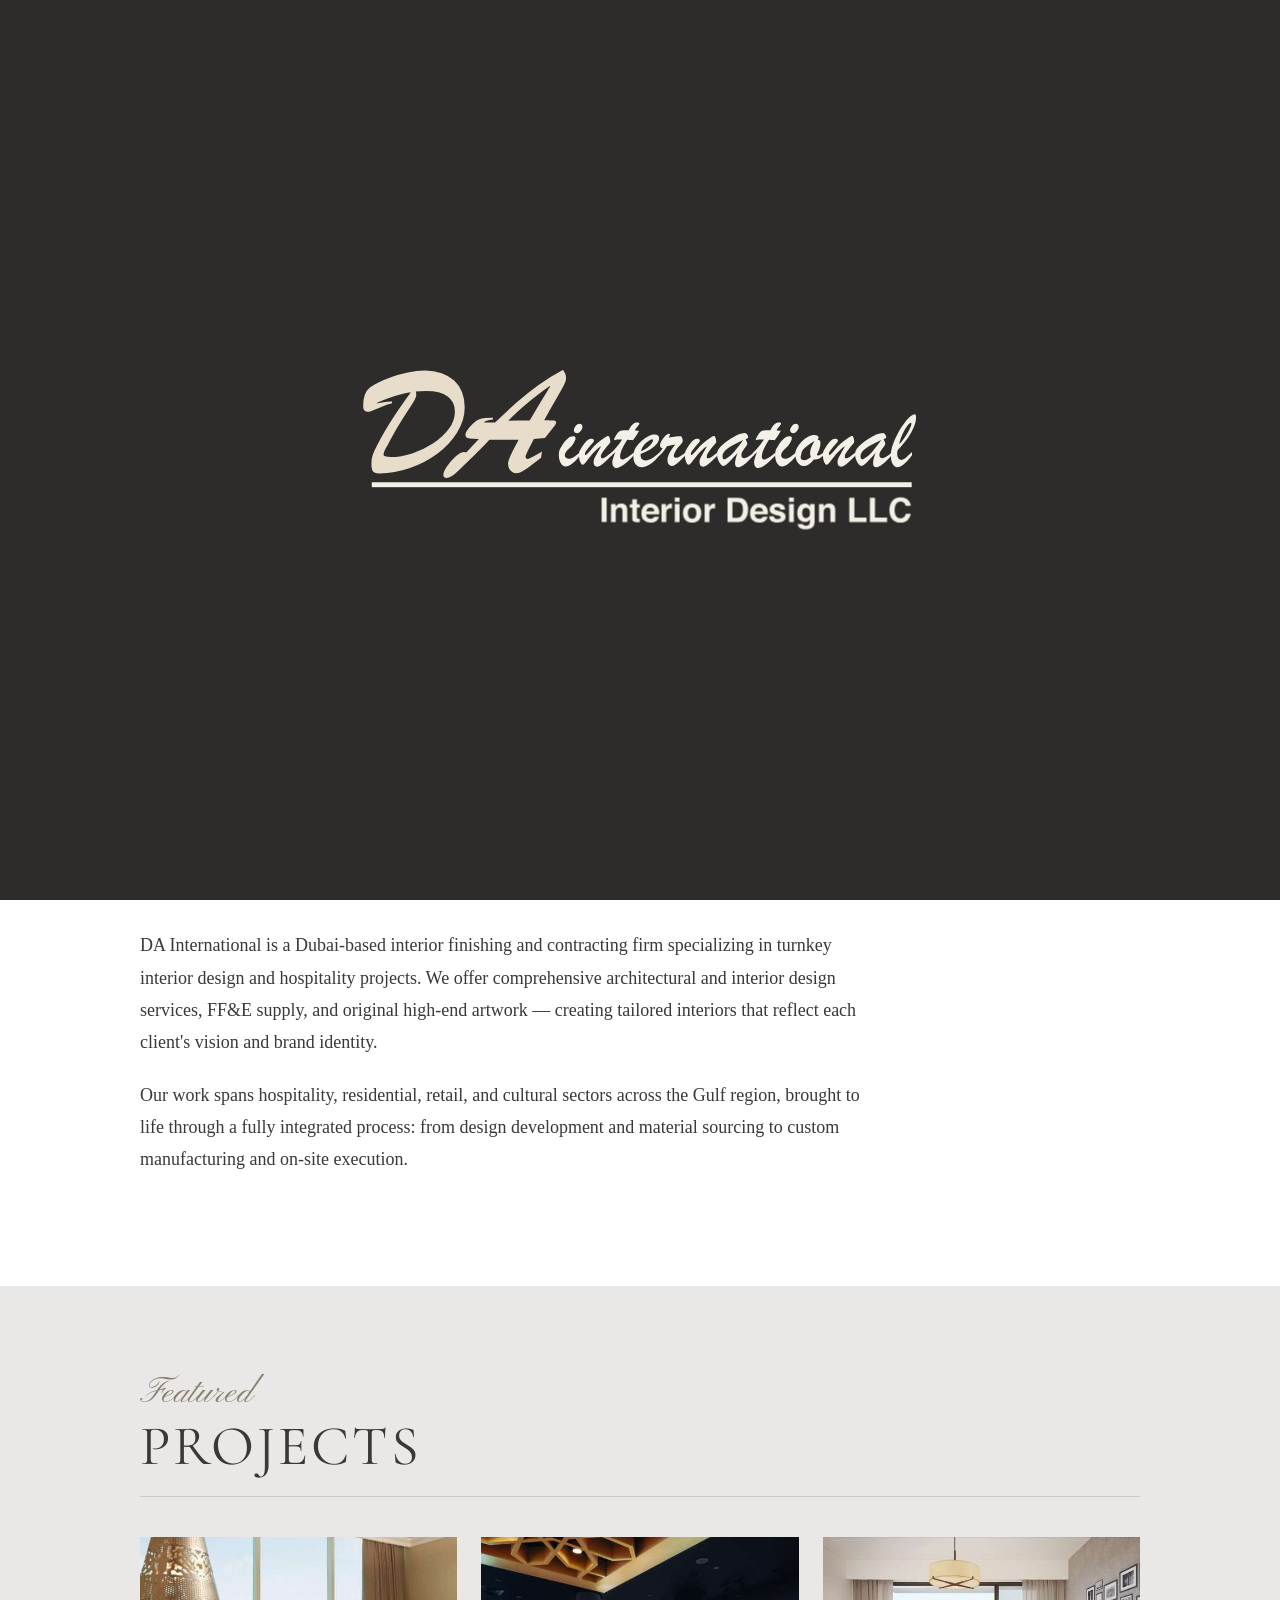
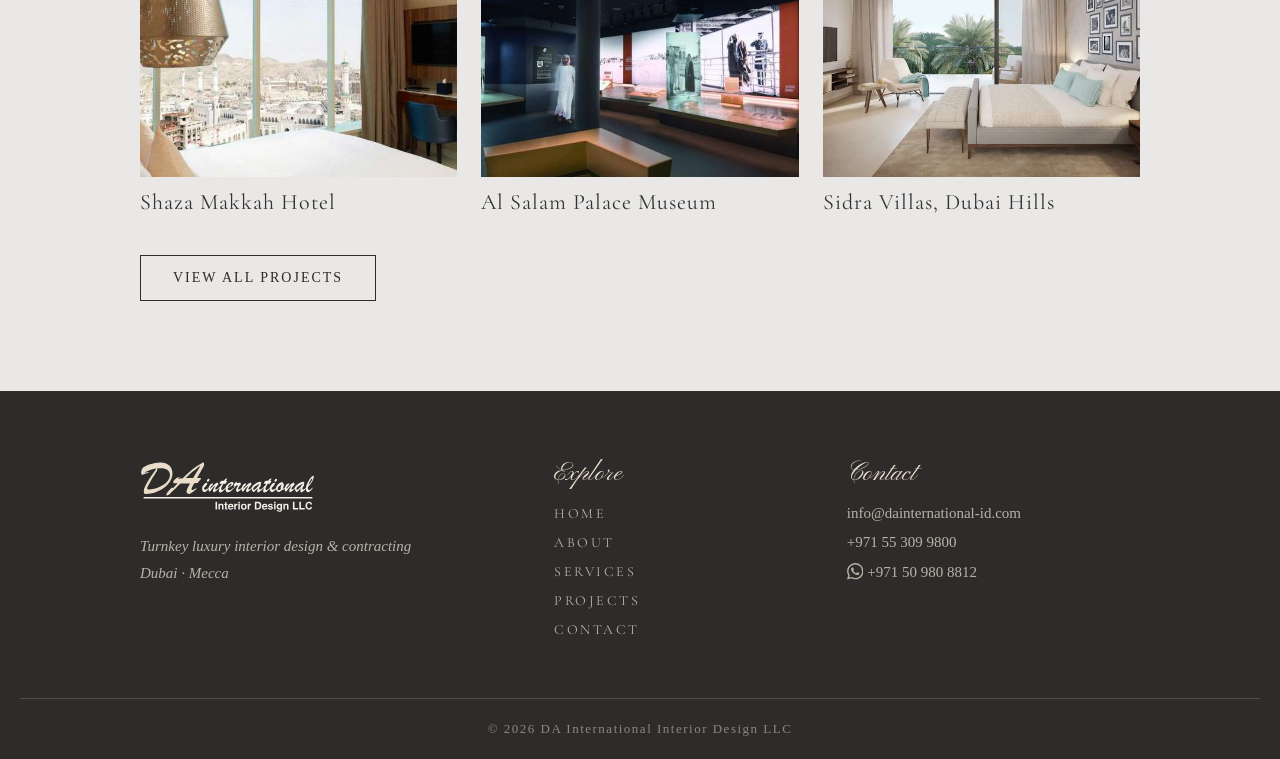
==== commit b46b6535: "Add SEO + link-preview metadata to every page Per-page meta description, canonical URL, and Open Gra" ====
--- a/index.html
+++ b/index.html
@@ -3,7 +3,22 @@
   <head>
     <meta charset="UTF-8" />
     <meta name="viewport" content="width=device-width, initial-scale=1.0" />
-    <title>DA International — Interior Design</title>
+    <title>DA International — Luxury Interior Design &amp; Contracting | Dubai &amp; Mecca</title>
+    <meta name="description" content="Turnkey luxury interior design & contracting in Dubai and Mecca — design, fit-out, FF&E and custom joinery for hotels, residences and cultural spaces." />
+    <link rel="canonical" href="https://dainternational-id.com/" />
+
+    <!-- Link-preview tags: what WhatsApp, Google & social apps show when this page is shared -->
+    <meta property="og:type" content="website" />
+    <meta property="og:site_name" content="DA International Interior Design" />
+    <meta property="og:title" content="DA International — Luxury Interior Design & Contracting" />
+    <meta property="og:description" content="Turnkey luxury interiors in Dubai and Mecca — design, fit-out, FF&E and custom joinery for hotels, residences and cultural spaces." />
+    <meta property="og:url" content="https://dainternational-id.com/" />
+    <meta property="og:image" content="https://dainternational-id.com/photos/cover-1.jpeg" />
+    <meta property="og:image:width" content="2420" />
+    <meta property="og:image:height" content="1363" />
+    <meta property="og:image:alt" content="DA International — luxury office interior in Dubai" />
+    <meta name="twitter:card" content="summary_large_image" />
+
     <link rel="preconnect" href="https://fonts.googleapis.com" />
     <link rel="preconnect" href="https://fonts.gstatic.com" crossorigin />
     <link
@@ -13,6 +28,7 @@
     <noscript><style>.intro { display: none; }</style></noscript>
     <link rel="icon" type="image/svg+xml" href="photos/favicon.svg" />
     <link rel="stylesheet" href="style.css" />
+    <script src="script.js" defer></script>
   </head>
   <body>
     <div class="intro" id="intro" aria-hidden="true">
@@ -77,19 +93,7 @@
         setTimeout(end, 3700);
       })();
     </script>
-    <nav>
-      <a class="nav-brand" href="index.html"><img class="nav-brand__img" src="photos/logo.svg" alt="DA International — Interior Design LLC" /></a>
-      <button class="nav-toggle" aria-label="Open menu" aria-expanded="false">
-        <span></span><span></span><span></span>
-      </button>
-      <ul>
-        <li><a href="index.html">Home</a></li>
-        <li><a href="about.html">About</a></li>
-        <li><a href="services.html">Services</a></li>
-        <li><a href="projects.html">Projects</a></li>
-        <li><a href="contact.html">Contact</a></li>
-      </ul>
-    </nav>
+    <nav><!-- filled in by script.js --></nav>
 
     <header class="hero hero--cover">
       <div class="hero__inner">
@@ -147,60 +151,6 @@
       </div>
     </section>
 
-    <footer class="footer">
-      <div class="container footer__grid">
-        <div class="footer__brand">
-          <img class="footer__logo" src="photos/logo-light.svg" alt="DA International Interior Design LLC" />
-          <p class="footer__tagline">Turnkey luxury interior design &amp; contracting<br />Dubai · Mecca</p>
-        </div>
-        <nav class="footer__nav" aria-label="Footer">
-          <p class="footer__script">Explore</p>
-          <a href="index.html">Home</a>
-          <a href="about.html">About</a>
-          <a href="services.html">Services</a>
-          <a href="projects.html">Projects</a>
-          <a href="contact.html">Contact</a>
-        </nav>
-        <div class="footer__contact-col">
-          <p class="footer__script">Contact</p>
-          <a href="mailto:info@dainternational-id.com">info@dainternational-id.com</a>
-          <a href="tel:+971553099800">DXB +971 55 309 9800</a>
-          <a href="tel:+966544513021">KSA +966 54 451 3021</a>
-        </div>
-      </div>
-      <div class="footer__bottom">
-        <p>© 2026 DA International Interior Design LLC</p>
-      </div>
-    </footer>
-  <script>
-    const revealObserver = new IntersectionObserver(
-      entries => entries.forEach(e => {
-        if (e.isIntersecting) {
-          e.target.classList.add('is-visible');
-          revealObserver.unobserve(e.target);
-        }
-      }),
-      { threshold: 0.12, rootMargin: '0px 0px -40px 0px' }
-    );
-    document.querySelectorAll('.reveal').forEach(el => revealObserver.observe(el));
-
-    const page = location.pathname.split('/').pop() || 'index.html';
-    document.querySelectorAll('nav ul a').forEach(a => {
-      if (a.getAttribute('href') === page) a.classList.add('active');
-    });
-
-    const toggle = document.querySelector('.nav-toggle');
-    const navList = document.querySelector('nav ul');
-    toggle.addEventListener('click', () => {
-      const open = navList.classList.toggle('is-open');
-      toggle.setAttribute('aria-expanded', open);
-    });
-    document.addEventListener('click', e => {
-      if (!e.target.closest('nav') && navList.classList.contains('is-open')) {
-        navList.classList.remove('is-open');
-        toggle.setAttribute('aria-expanded', 'false');
-      }
-    });
-  </script>
+    <footer class="footer"><!-- filled in by script.js --></footer>
   </body>
 </html>
--- a/style.css
+++ b/style.css
@@ -454,6 +454,11 @@
   color: #8a7f6f;
 }
 
+/* The "WhatsApp" link inside a label keeps the label's script color */
+.contact-label a {
+  color: inherit;
+}
+
 /* ===== Office cards ===== */
 .offices {
   display: grid;
@@ -570,6 +575,30 @@
 .footer__nav a:hover,
 .footer__contact-col a:hover {
   color: #e8ddca;
+}
+
+/* WhatsApp icon link shown beside the +971 50 mobile number
+   (contact page, Mecca office card, footer). script.js swaps the
+   "WhatsApp" text in the HTML for this inline SVG logo on load.
+   fill: currentColor makes the icon take whatever text color its
+   surroundings use (tan on the contact page, beige in the footer). */
+a.whatsapp-link svg {
+  width: 1.1em;
+  height: 1.1em;
+  fill: currentColor;
+  vertical-align: -0.18em;
+  transition: fill 0.3s ease;
+}
+
+a.whatsapp-link:hover svg {
+  fill: #4caf50; /* hint of WhatsApp green on hover */
+}
+
+/* Inside the big script-font "Phone /" label the icon would scale up
+   with the 26px font — cap it so it sits politely beside the words */
+.contact-label a.whatsapp-link svg {
+  width: 20px;
+  height: 20px;
 }
 
 .footer__bottom {
